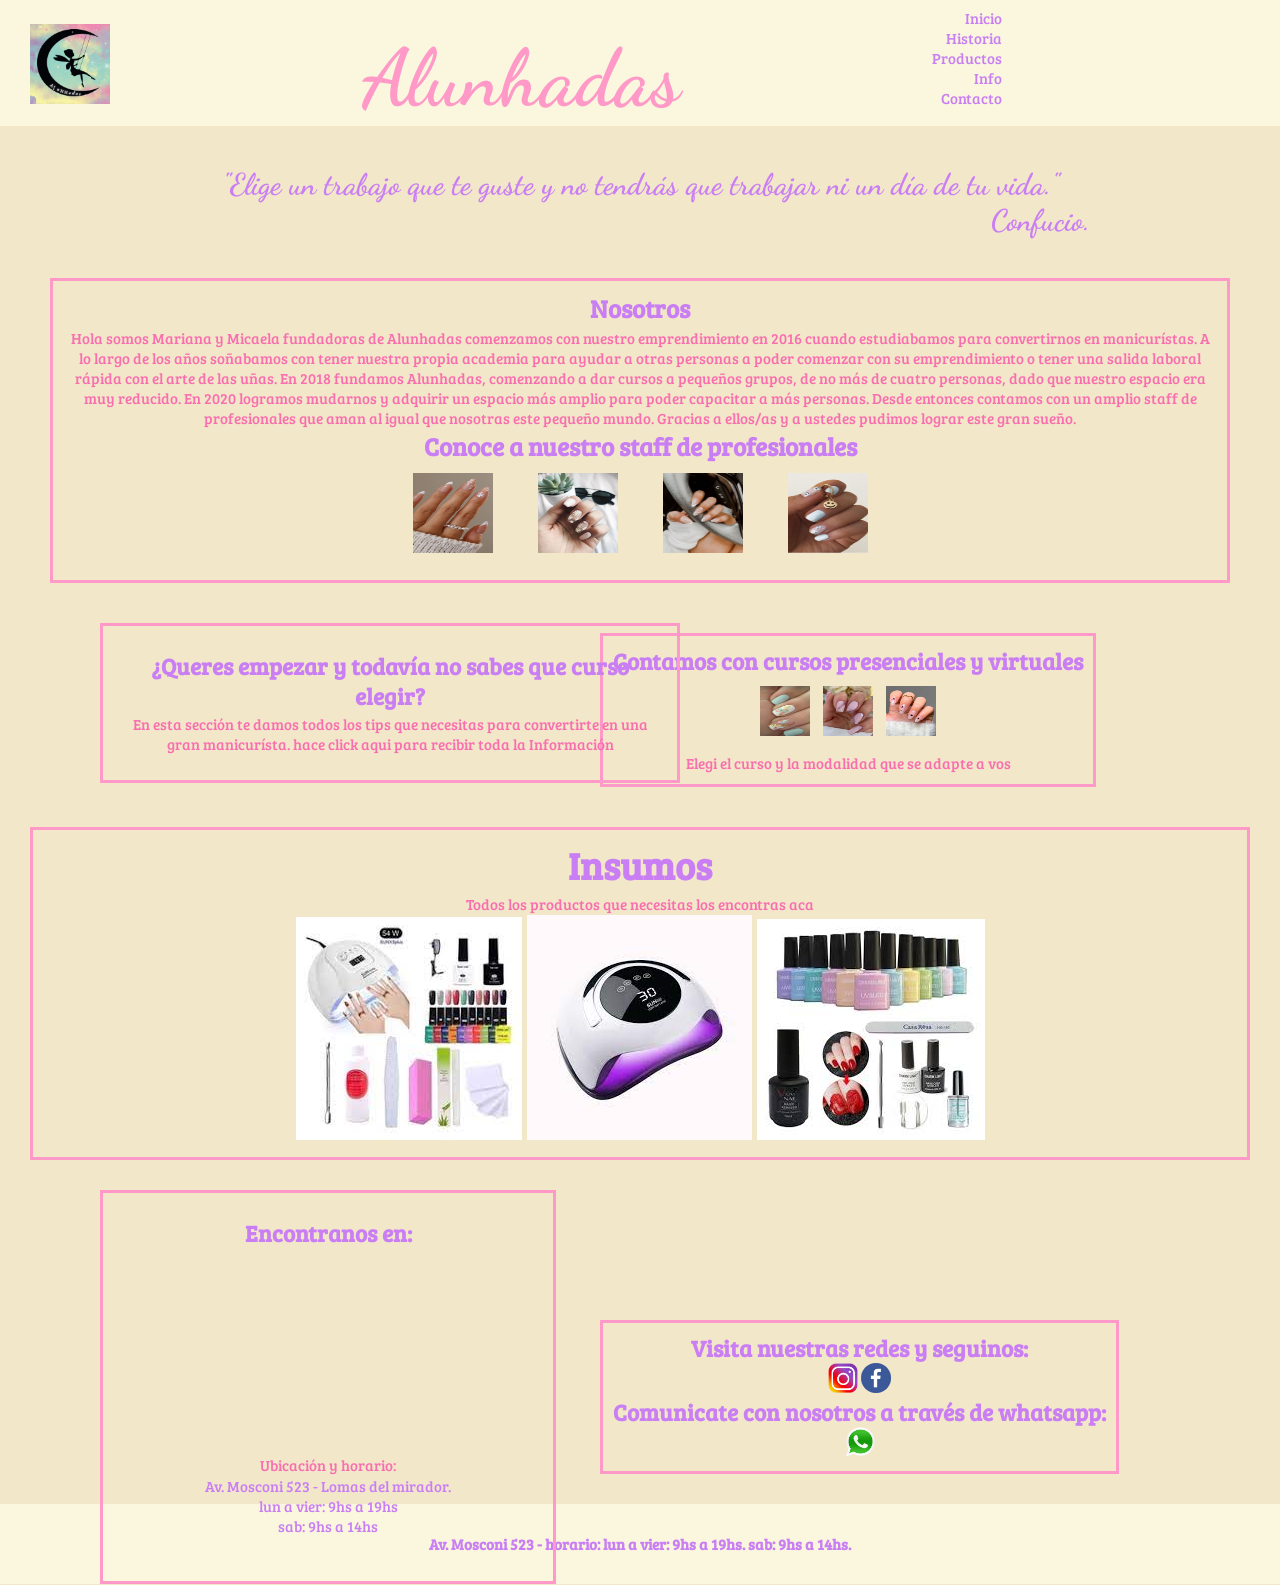
==== index.html @ 9171928e "miprimercommit" ====
<!DOCTYPE html>
<html lang="es"> 
<head>
    <meta charset="UTF-8">
    <meta http-equiv="X-UA-Compatible" content="IE=edge">
    <meta name="viewport" content="width=device-width, initial-scale=1.0">
    <title>Alunhadas</title>
    <link rel="shortcut icon" href="multimedia/logo.png" type="image/x-icon">
    <link rel="stylesheet" href="css/estilos.css">
<!-- fuente 1 -->
    <link rel="preconnect" href="https://fonts.googleapis.com">
    <link rel="preconnect" href="https://fonts.gstatic.com" crossorigin>
    <link href="https://fonts.googleapis.com/css2?family=Bree+Serif&family=Dancing+Script:wght@500;700&display=swap" rel="stylesheet">
<!-- fuente 2 -->
    <link rel="preconnect" href="https://fonts.googleapis.com">
    <link rel="preconnect" href="https://fonts.gstatic.com" crossorigin>
    <link href="https://fonts.googleapis.com/css2?family=Dancing+Script:wght@500;700&display=swap" rel="stylesheet">
    </head>

<body>
    <header> 
            <nav>
                <img src="multimedia/logo.png" alt="logo sin fondo"
                class="logo">
                <h1>Alunhadas</h1>
                <ul class="menu"> 
                <li><a href="index.html">Inicio</a></li>
                <li><a href="paginas/nosotros.html">Historia</a></li>
                <li><a href="paginas/productos.html">Productos</a></li>
                <li><a href="paginas/info.html">Info</a></li>
                <li><a href="paginas/contacto.html"> Contacto</a></li>
            </ul>
            </nav>

    </header>
    <main>      
        <h6> "Elige un trabajo que te guste y no tendrás que trabajar ni un día de tu vida."
            <div class="derecha">Confucio.</div> </h6>
<section>
        <h2 class="recuadro"> 
        <a href="paginas/nosotros.html">Nosotros 
            <p class="parrafo1"> Hola somos Mariana y Micaela fundadoras de Alunhadas comenzamos con nuestro emprendimiento en 2016 cuando estudiabamos para convertirnos en manicurístas.
            A lo largo de los años soñabamos con tener nuestra propia academia para ayudar a otras personas a poder comenzar con su emprendimiento o tener una salida laboral rápida con el arte de las uñas.
            En 2018 fundamos Alunhadas, comenzando a dar cursos a pequeños grupos, de no más de cuatro personas, dado que nuestro espacio era muy reducido. 
            En 2020 logramos mudarnos y adquirir un espacio más amplio para poder capacitar a más personas. Desde entonces contamos con un amplio staff de profesionales que aman al igual que nosotras este pequeño mundo.
            Gracias a ellos/as y a ustedes pudimos lograr este gran sueño.</p>
            <article>
            <h4 class="subtitulo">Conoce a nuestro staff de profesionales</h3>
            
            <img src="multimedia/e11b0e1ca1afa5cf52b076bc6c8285e0.jpg" alt="foto" class="imagenesstaff"> 
            <img src="multimedia/imagen.jpg" alt="foto1" class="imagenesstaff">
            <img src="multimedia/alumnas8.jpg" alt="foto2" class="imagenesstaff">
                <img src="multimedia/alumnas 9.jpg" alt="foto3" class="imagenesstaff"> 
            </article>
            </h2>
        </a>

    </section>

    <section class="posicion"> 
        <article>
            <h2 class="recuadro2">
                <a href="paginas/info.html">
                    <h2>
                        ¿Queres empezar y todavía no sabes que curso elegir? 
                    </h2>
                    <p class="parrafo1"> 
                        En esta sección te damos todos los tips que necesitas para convertirte en una gran manicurísta.
                        hace click aqui para recibir toda la Información
                    </p>
                </a>
            </h2> 
        </article>
        
        <article>
            <h2 class="recuadro3">
                <a href="paginas/productos.html"> 
                    <h2> Contamos con cursos presenciales y virtuales</h2>
                    <div>
                        <img src="multimedia/curso, tecnico en deco.jpg" alt="curso" class="imagenescursos">
                        <img src="multimedia/tecnico especialista en acrilico.jpg" alt="curso" class="imagenescursos">
                        <img src="multimedia/perfeccionamiento en polygel.jpg" alt="" class="imagenescursos">
                    </div>
                    <p class="parrafo1">Elegi el curso y la modalidad que se adapte a vos</p>
                </a>
        </article>
        </h2>
    </section>

    <section class="recuadro4">
                <a href="paginas/productos.html"> 
                    <h2>Insumos</h2>
                    <p class="parrafo1">Todos los productos que necesitas los encontras aca</p>
                    <div>
                        <img src="multimedia/insumos1.jpg" alt="imagen">
                        <img src="multimedia/insumos10.jpg" alt="imagen">
                        <img src="multimedia/insumos6.jpg" alt="imagen">
                    </div>
                </a>
    </section>

    <section class="recuadro2">
            <a href="paginas/contacto.html">
                <h2>Encontranos en:</h2>
                <iframe src="https://www.google.com/maps/embed?pb=!1m18!1m12!1m3!1d3281.786050837472!2d-58.53506949081338!3d-34.66010576036175!2m3!1f0!2f0!3f0!3m2!1i1024!2i768!4f13.1!3m3!1m2!1s0x95bcc86010ee64bb%3A0x86dbdd708cef59b1!2sAv.%20General%20Enrique%20Mosconi%20523%2C%20B1752CXF%20Lomas%20del%20Mirador%2C%20Provincia%20de%20Buenos%20Aires!5e0!3m2!1ses-419!2sar!4v1684209987167!5m2!1ses-419!2sar" width="400" height="200" style="border:0;" allowfullscreen="" loading="lazy" referrerpolicy="no-referrer-when-downgrade"></iframe>
                <p class="parrafo1">Ubicación y horario:
                    <ul>
                        <li>Av. Mosconi 523 - Lomas del mirador.</li>
                        <li>lun a vier: 9hs a 19hs</li>
                        <li>sab: 9hs a 14hs </li>
                    </ul>
                </p>
            </a>
    </section>

    <section class="recuadro5">
        <a href="paginas/contacto.html">
            <h2>Visita nuestras redes y seguinos: </h2>
        <div>
                <img src="multimedia/logo insta.png" alt="instagram" class="logosredes">
                <link rel="stylesheet" href="https://www.instagram.com/">
            
                <img src="multimedia/logo face.png" alt="facebook" class="logosredes">
                <link rel="stylesheet" href="https://www.facebook.com/">
            
                <h2>Comunicate con nosotros a través de whatsapp:</h2>
                <img src="multimedia/logo wpp.png" alt="whatsapp" class="logosredes">
                <link rel="stylesheet" href="https://www.whatsapp.com/dl">
        </div>
        </a>

    </section>
</main>

<footer> 
    <h3>Av. Mosconi 523 - horario: lun a vier: 9hs a 19hs. sab: 9hs a 14hs.</h3>
</footer>  

</body>

</html>
---- css/estilos.css ----
html {font-size: 62.5%;}

*{margin: 0;
padding: 0;
}

body {
    font-family: 'Bree Serif', serif;
        background-color: #f3e7ca;}
nav{ 
    background-color: #faf7de;
    /* esto sacarlo si no pongo imagen */
    background-repeat: no-repeat;
    background-size: cover;
}
.menu {
    display: inline-block;
    text-align: right;
    padding-top: 2srem;
    padding-left: 25rem;
    list-style: none;
    text-decoration: none;   
    font-size: 10rem;
}
a {
    text-decoration: none;
    color: #c97ff3;
    }

.logo {
    display: inline-block;
    padding-top: 1rem;
    padding-left: 3rem;
    height: 8rem;
    width: 8rem;
}

h1{ display:inline-block;
    padding-top:3rem ;
    padding-left: 25rem;
    font-family: 'Dancing Script', cursive;
    font-weight: 900;
    font-size: 8rem;
    color:#ff99c8;  
}

h6 { 
    font-family: 'Dancing Script', cursive;
    color: #c97ff3;
    text-align: center;
    font-size: 3rem;
    margin: 4rem ;
}

.derecha {
    text-align: right;
    margin-right: 15rem;
}

p {color: #f96eaf;
    text-align: center;
    margin-top: 2rem;
    }
.recuadro {
    border:solid 3px;
    border-color: #ff99c8;
    margin: 2rem 5rem;
    padding: 1rem ;
    text-align: center;
    color:#c97ff3;
    font-size: 25px;
    }

    
.parrafo1 {
    margin: 1px ;
    font-size: 15px;
    font-weight: 200;
    padding-top: 2px;
}

.subtitutlo {
   padding-top: 1rem;
   padding-bottom: 1rem;
    font-size:20px ;
    }

.imagenesstaff {
    width: 8rem;
    height: 8rem;
    padding: 1rem 2rem;
    }

.recuadro2 {
        display: inline-block;
        position: absolute;
        border:solid 3px;
        border-color: #ff99c8;
        margin: 2rem 60rem 2rem 10rem;
        padding: 2.5rem ;
        text-align: center;
        font-size: 15px;
        
    } 

.imagenescursos {
        width: 5rem;
        height: 5rem;
        padding: 1rem 5px;
        }
    
.recuadro3 {
        display: inline-block;
        border:solid 3px;
        border-color: #ff99c8;
        margin: 3rem 10rem 3rem 60rem;
        padding: 1rem ;
        text-align: center;
        font-size: 15px;    
    } 


.recuadro4 {
    
    border:solid 3px;
    border-color: #ff99c8;
    margin: 1rem 3rem;
    padding: 1rem;
    text-align: center;
    font-size: 25px;
    }

ul li {
    color: #c97ff3;
    list-style: none;
    font-size: 15px;
}

.recuadro5 {
    display: inline-block;
    border:solid 3px;
    border-color: #ff99c8;
    margin: 15rem 10rem 3rem 60rem;
    padding: 1rem ;
    text-align: center;
    font-size: 15px;  
     }
.logosredes {
    width: 3rem;
    height: 3rem;
}

h3 {
    background-color:#faf7de;
    background-size: cover;
    font-size: 15px;
    color: #c97ff3 ;
    margin-bottom: 1px;
    text-align: center;
    padding: 3rem;

}


.parrafo2
{margin: 2rem 5rem;
font-size: 2rem;
}

.imagenesstaff2 {
    width: 15rem;
    height: 15rem;
    margin-top:2rem;;
    margin-bottom: 2rem;
    padding-left: 10rem;
}

.staffnombres { 
    display: inline-block;
    text-align: center;
    color:#f96eaf;
    font-size: 4rem;
    padding-left: 10rem;
}

.imagenesalumnas
{
    width: 20rem;
    height: 20rem;
    margin-top:2rem;;
    margin-bottom: 2rem;
    padding-left: 10rem;
}

.titulo2 {
    text-align: center;
    color: #c97ff3;
    font-size: 3rem;
    margin-top: 3rem;
}

.insumos {
    width: 10rem;
    height: 10rem;
    margin-top:2rem;;
    margin-bottom: 2rem;
    padding-left: 10rem;
    margin-right: 2rem;
}

.cursos {
    width: 20rem;
    height: 20rem;
    margin-top:2rem;;
    margin-bottom: 2rem;
    padding-left: 2rem;
    margin-left: 3rem;
}

.recuadro10 {
    display: inline-block;
        border:solid 3px;
        border-color: #ff99c8;
        margin: 3rem 30rem 3rem 30rem;
        padding: 1rem ;
        text-align: center;
        font-size: 15px;
}

ol li {
    color:#c97ff3;
    font-size: 2rem;
    margin: 5rem;
    text-justify: auto;

}
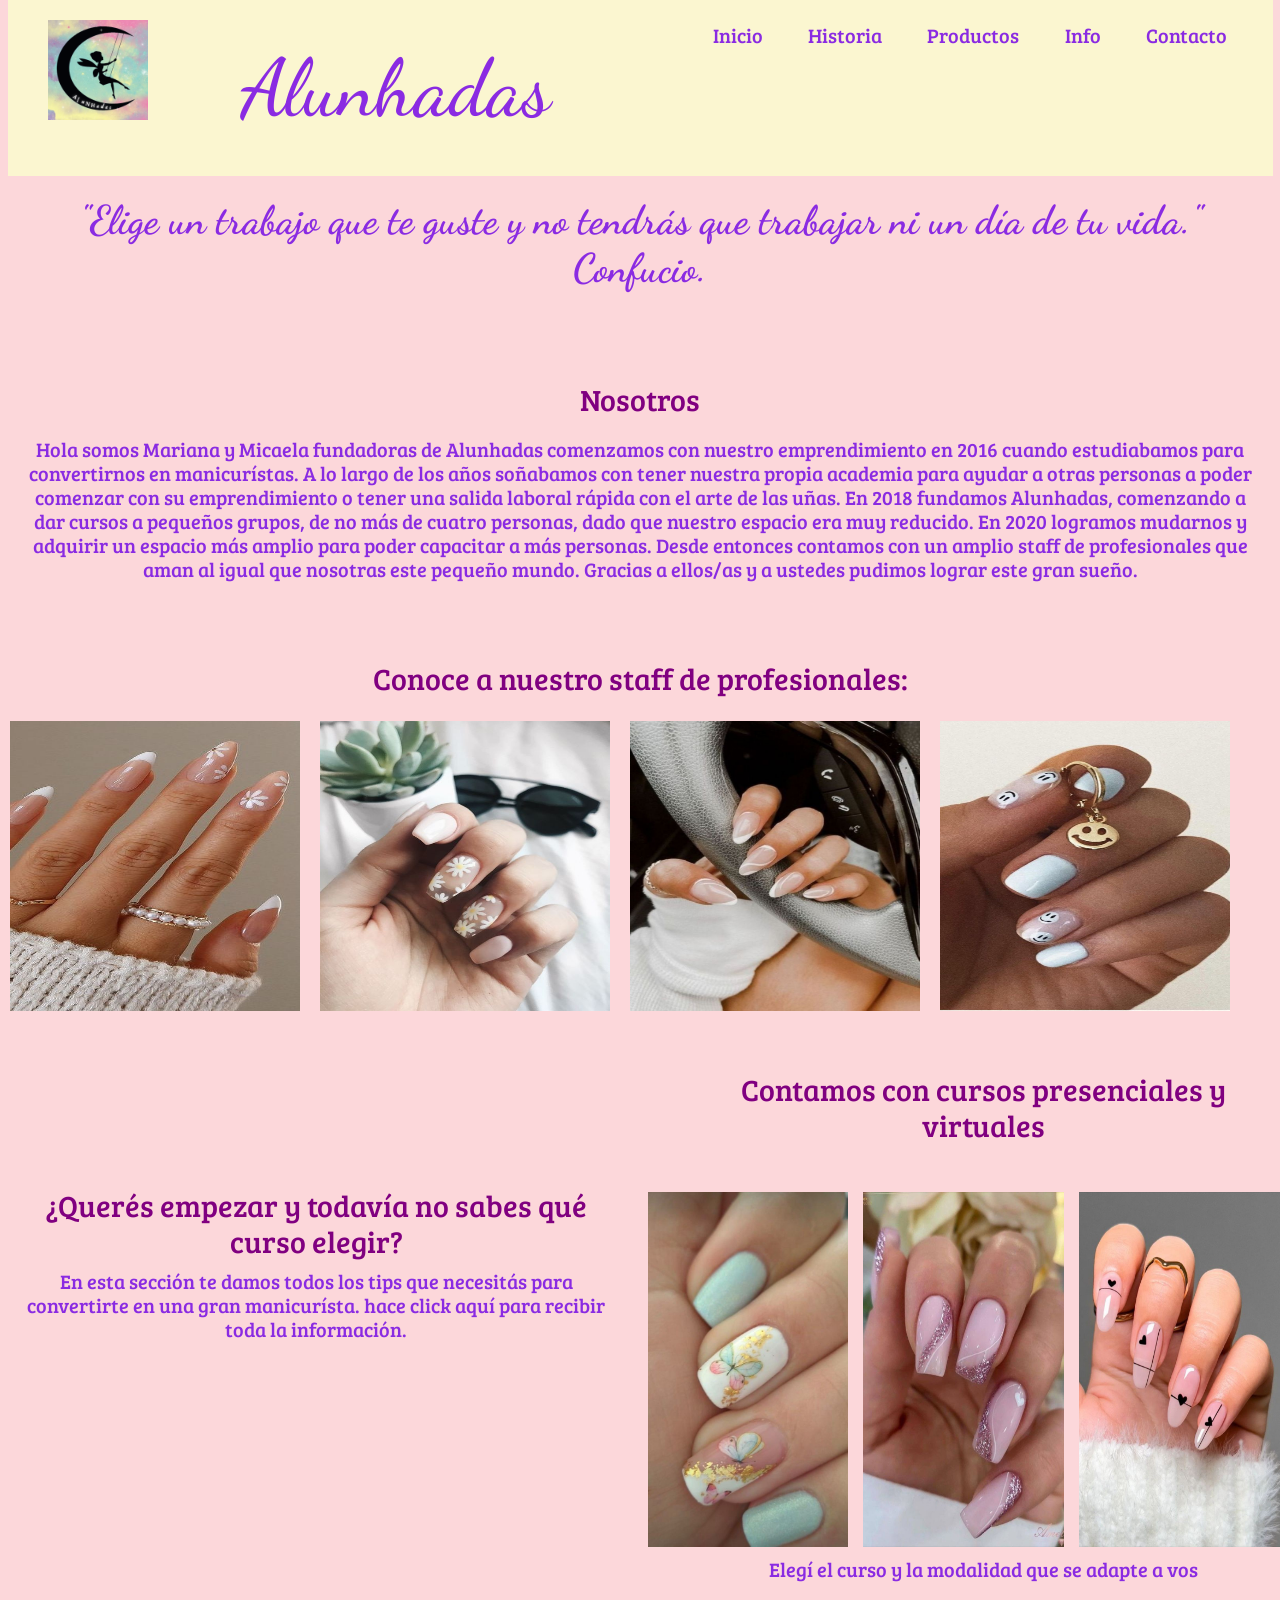
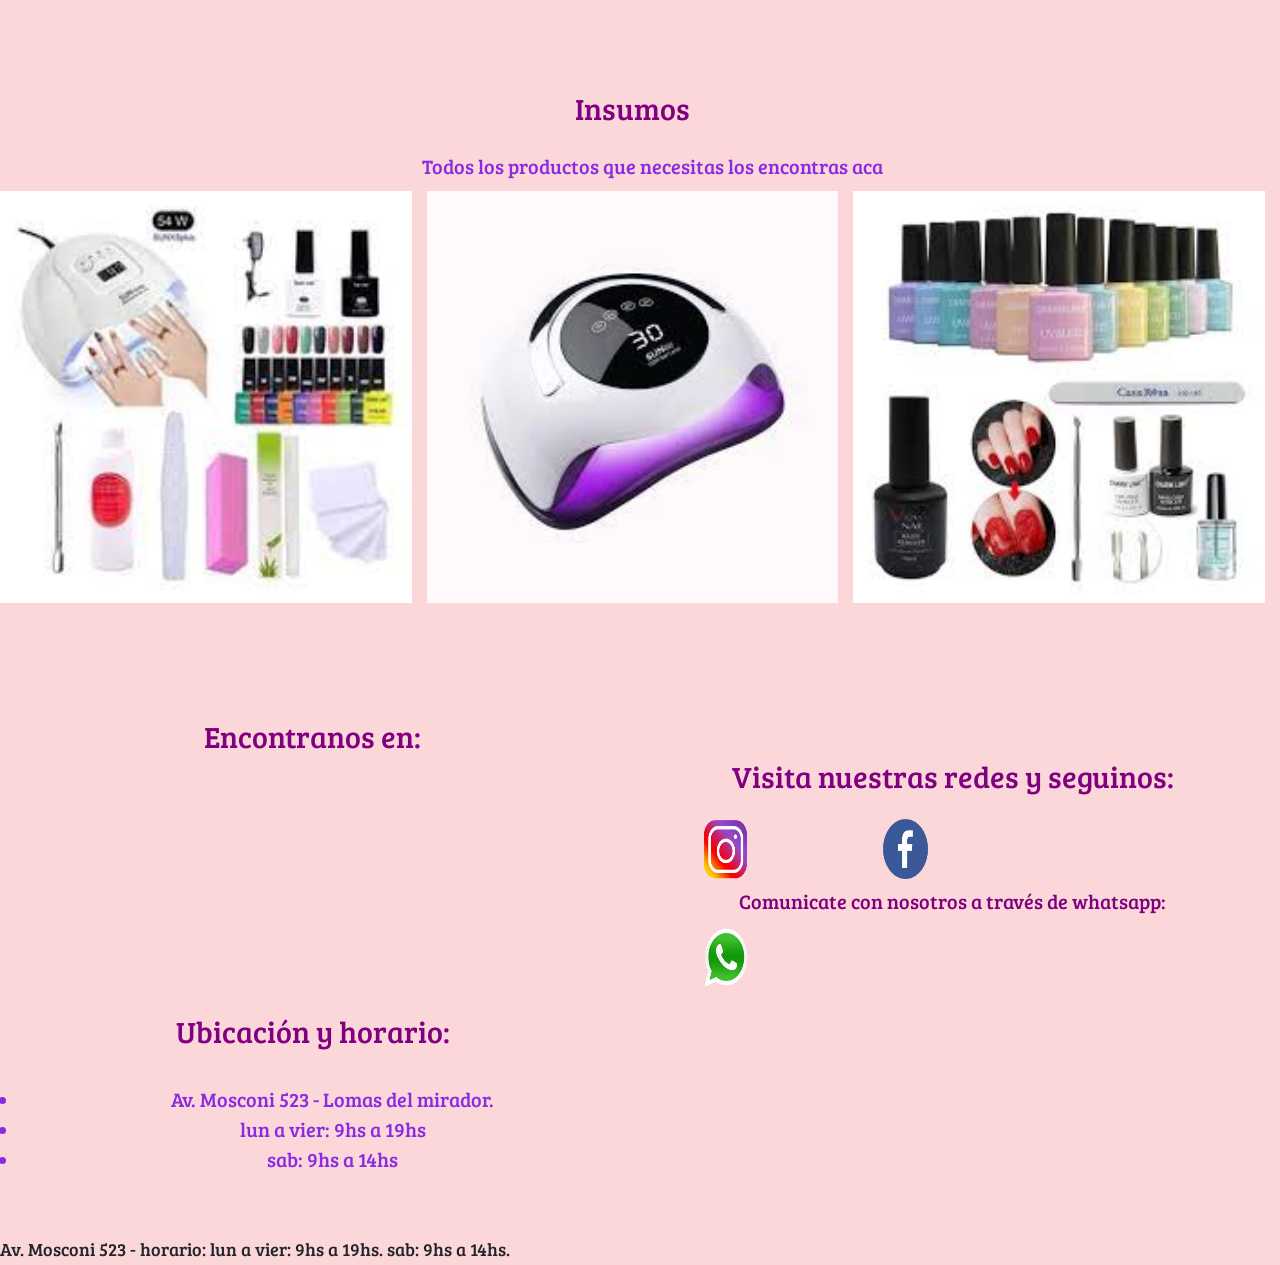
==== commit 3a710639: "segundocommit" ====
--- a/index.html
+++ b/index.html
@@ -6,136 +6,178 @@
     <meta name="viewport" content="width=device-width, initial-scale=1.0">
     <title>Alunhadas</title>
     <link rel="shortcut icon" href="multimedia/logo.png" type="image/x-icon">
+    <link rel="stylesheet" href="css/bootstrap.min.css">
     <link rel="stylesheet" href="css/estilos.css">
-<!-- fuente 1 -->
+    <!-- fuente 1 -->
     <link rel="preconnect" href="https://fonts.googleapis.com">
     <link rel="preconnect" href="https://fonts.gstatic.com" crossorigin>
     <link href="https://fonts.googleapis.com/css2?family=Bree+Serif&family=Dancing+Script:wght@500;700&display=swap" rel="stylesheet">
-<!-- fuente 2 -->
+    <!-- fuente 2 -->
     <link rel="preconnect" href="https://fonts.googleapis.com">
     <link rel="preconnect" href="https://fonts.gstatic.com" crossorigin>
     <link href="https://fonts.googleapis.com/css2?family=Dancing+Script:wght@500;700&display=swap" rel="stylesheet">
-    </head>
-
+    
+</head>
 <body>
-    <header> 
-            <nav>
-                <img src="multimedia/logo.png" alt="logo sin fondo"
-                class="logo">
-                <h1>Alunhadas</h1>
-                <ul class="menu"> 
-                <li><a href="index.html">Inicio</a></li>
-                <li><a href="paginas/nosotros.html">Historia</a></li>
-                <li><a href="paginas/productos.html">Productos</a></li>
-                <li><a href="paginas/info.html">Info</a></li>
-                <li><a href="paginas/contacto.html"> Contacto</a></li>
-            </ul>
+    <div class="container-fluid">
+        <header>
+            <nav class="menu">
+                <div class="row">
+                    <div class="col-md-2 col-sm-12">
+                        <img src="multimedia/logo.png" alt="logo" class="logo flex">
+                    </div>
+                    <div class="col-md-4 col-sm-12 flex">
+                        <h1>Alunhadas</h1>
+                    </div>
+                    <div class="col-md-6 col-sm-12">
+                        <ul class="menu2 flex">
+                            <li><a href= "index.html" class="menu2 flex">Inicio</a></li>
+                            <li><a href="paginas/nosotros.html" class="menu2 flex">Historia</a></li>
+                            <li><a href="paginas/productos.html" class="menu2 flex">Productos</a></li>
+                            <li><a href="paginas/info.html" class="menu2 flex">Info</a></li>
+                            <li><a href="paginas/contacto.html" class="menu2 flex"> Contacto</a></li>
+                        </ul>
+                    </div>
             </nav>
-
-    </header>
-    <main>      
-        <h6> "Elige un trabajo que te guste y no tendrás que trabajar ni un día de tu vida."
-            <div class="derecha">Confucio.</div> </h6>
-<section>
-        <h2 class="recuadro"> 
-        <a href="paginas/nosotros.html">Nosotros 
-            <p class="parrafo1"> Hola somos Mariana y Micaela fundadoras de Alunhadas comenzamos con nuestro emprendimiento en 2016 cuando estudiabamos para convertirnos en manicurístas.
-            A lo largo de los años soñabamos con tener nuestra propia academia para ayudar a otras personas a poder comenzar con su emprendimiento o tener una salida laboral rápida con el arte de las uñas.
-            En 2018 fundamos Alunhadas, comenzando a dar cursos a pequeños grupos, de no más de cuatro personas, dado que nuestro espacio era muy reducido. 
-            En 2020 logramos mudarnos y adquirir un espacio más amplio para poder capacitar a más personas. Desde entonces contamos con un amplio staff de profesionales que aman al igual que nosotras este pequeño mundo.
-            Gracias a ellos/as y a ustedes pudimos lograr este gran sueño.</p>
-            <article>
-            <h4 class="subtitulo">Conoce a nuestro staff de profesionales</h3>
-            
-            <img src="multimedia/e11b0e1ca1afa5cf52b076bc6c8285e0.jpg" alt="foto" class="imagenesstaff"> 
-            <img src="multimedia/imagen.jpg" alt="foto1" class="imagenesstaff">
-            <img src="multimedia/alumnas8.jpg" alt="foto2" class="imagenesstaff">
-                <img src="multimedia/alumnas 9.jpg" alt="foto3" class="imagenesstaff"> 
-            </article>
-            </h2>
-        </a>
-
-    </section>
-
-    <section class="posicion"> 
-        <article>
-            <h2 class="recuadro2">
-                <a href="paginas/info.html">
-                    <h2>
-                        ¿Queres empezar y todavía no sabes que curso elegir? 
+        </header>
+        <main>
+            <div class="row">
+                <h6 class="col-lg-12"> "Elige un trabajo que te guste y no tendrás que trabajar ni un día de tu vida."
+                    <div>Confucio.</div> </h6>
+            </div> 
+            <div class="row">
+                <h2 class="col-12"> 
+                    <a href="paginas/nosotros.html" class="parrafo1">
+                        
+                        <h2 class="titulo1"> Nosotros </h2>
+                            <p class="parrafo1"> 
+                    Hola somos Mariana y Micaela fundadoras de Alunhadas comenzamos con nuestro emprendimiento en 2016 cuando estudiabamos para convertirnos en manicurístas.
+                    A lo largo de los años soñabamos con tener nuestra propia academia para ayudar a otras personas a poder comenzar con su emprendimiento o tener una salida laboral rápida con el arte de las uñas.
+                    En 2018 fundamos Alunhadas, comenzando a dar cursos a pequeños grupos, de no más de cuatro personas, dado que nuestro espacio era muy reducido. 
+                    En 2020 logramos mudarnos y adquirir un espacio más amplio para poder capacitar a más personas. Desde entonces contamos con un amplio staff de profesionales que aman al igual que nosotras este pequeño mundo.
+                    Gracias a ellos/as y a ustedes pudimos lograr este gran sueño.
+                            </p>
+                    </a>
+                </h2>
+            </div>  
+            <section>
+                <div class="row">
+                    <h2 class="titulo1 col-lg-12">
+                        Conoce a nuestro staff de profesionales:
                     </h2>
-                    <p class="parrafo1"> 
-                        En esta sección te damos todos los tips que necesitas para convertirte en una gran manicurísta.
-                        hace click aqui para recibir toda la Información
-                    </p>
-                </a>
-            </h2> 
-        </article>
-        
-        <article>
-            <h2 class="recuadro3">
-                <a href="paginas/productos.html"> 
-                    <h2> Contamos con cursos presenciales y virtuales</h2>
-                    <div>
-                        <img src="multimedia/curso, tecnico en deco.jpg" alt="curso" class="imagenescursos">
-                        <img src="multimedia/tecnico especialista en acrilico.jpg" alt="curso" class="imagenescursos">
-                        <img src="multimedia/perfeccionamiento en polygel.jpg" alt="" class="imagenescursos">
+            </div>
+                <article>
+                    <div class="row">
+                        <img src="multimedia/e11b0e1ca1afa5cf52b076bc6c8285e0.jpg" alt="foto" class="imagenesstaff col-lg-3"> 
+                        <img src="multimedia/imagen.jpg" alt="foto1" class="imagenesstaff col-lg-3">
+                        <img src="multimedia/alumnas8.jpg" alt="foto2" class="imagenesstaff col-lg-3">
+                        <img src="multimedia/alumnas 9.jpg" alt="foto3" class="imagenesstaff col-lg-3"> 
+                    </div>    
+                </article>
+            </div>
+        </section>
+            <div class="row">
+                <h2 class="col-md-6">
+                    <a href="paginas/info.html" class="titulo1">
+                        <h2 class="titulo1a ">
+                        ¿Querés empezar y todavía no sabes qué curso elegir? 
+                        </h2>
+                            <p class="parrafo1"> 
+                                En esta sección te damos todos los tips que necesitás para convertirte en una gran manicurísta.
+                                hace click aquí para recibir toda la información.
+                            </p>
+                    </a>
+                </h2> 
+                <h2 class="col-md-6">
+                    <div class="row">
+                        <a href="paginas/productos.html" class="parrafo1"> 
+                            <h2 class="titulo1 col-md-12"> Contamos con cursos presenciales y virtuales
+                            </h2>
                     </div>
-                    <p class="parrafo1">Elegi el curso y la modalidad que se adapte a vos</p>
-                </a>
-        </article>
-        </h2>
-    </section>
-
-    <section class="recuadro4">
-                <a href="paginas/productos.html"> 
-                    <h2>Insumos</h2>
-                    <p class="parrafo1">Todos los productos que necesitas los encontras aca</p>
-                    <div>
-                        <img src="multimedia/insumos1.jpg" alt="imagen">
-                        <img src="multimedia/insumos10.jpg" alt="imagen">
-                        <img src="multimedia/insumos6.jpg" alt="imagen">
+                    <div class="row">
+                            <img src="multimedia/curso, tecnico en deco.jpg" alt="curso" class="col-md-4">
+                            <img src="multimedia/tecnico especialista en acrilico.jpg" alt="curso" class="col-md-4">
+                            <img src="multimedia/perfeccionamiento en polygel.jpg" alt="" class="col-md-4">
                     </div>
-                </a>
-    </section>
-
-    <section class="recuadro2">
-            <a href="paginas/contacto.html">
-                <h2>Encontranos en:</h2>
-                <iframe src="https://www.google.com/maps/embed?pb=!1m18!1m12!1m3!1d3281.786050837472!2d-58.53506949081338!3d-34.66010576036175!2m3!1f0!2f0!3f0!3m2!1i1024!2i768!4f13.1!3m3!1m2!1s0x95bcc86010ee64bb%3A0x86dbdd708cef59b1!2sAv.%20General%20Enrique%20Mosconi%20523%2C%20B1752CXF%20Lomas%20del%20Mirador%2C%20Provincia%20de%20Buenos%20Aires!5e0!3m2!1ses-419!2sar!4v1684209987167!5m2!1ses-419!2sar" width="400" height="200" style="border:0;" allowfullscreen="" loading="lazy" referrerpolicy="no-referrer-when-downgrade"></iframe>
-                <p class="parrafo1">Ubicación y horario:
-                    <ul>
-                        <li>Av. Mosconi 523 - Lomas del mirador.</li>
-                        <li>lun a vier: 9hs a 19hs</li>
-                        <li>sab: 9hs a 14hs </li>
-                    </ul>
-                </p>
-            </a>
-    </section>
-
-    <section class="recuadro5">
-        <a href="paginas/contacto.html">
-            <h2>Visita nuestras redes y seguinos: </h2>
-        <div>
-                <img src="multimedia/logo insta.png" alt="instagram" class="logosredes">
-                <link rel="stylesheet" href="https://www.instagram.com/">
-            
-                <img src="multimedia/logo face.png" alt="facebook" class="logosredes">
-                <link rel="stylesheet" href="https://www.facebook.com/">
-            
-                <h2>Comunicate con nosotros a través de whatsapp:</h2>
-                <img src="multimedia/logo wpp.png" alt="whatsapp" class="logosredes">
-                <link rel="stylesheet" href="https://www.whatsapp.com/dl">
-        </div>
-        </a>
-
-    </section>
-</main>
-
-<footer> 
-    <h3>Av. Mosconi 523 - horario: lun a vier: 9hs a 19hs. sab: 9hs a 14hs.</h3>
-</footer>  
-
+                    <div class="row">
+                        <p class="parrafo1 col-md-12">Elegí el curso y la modalidad que se adapte a vos</p>
+                    </div>
+                        </a>
+                </h2>
+            <div class="row">
+                <section class="col-md-12">
+                    <a href="paginas/productos.html" class="parrafo1"> 
+                        <div class="row">
+                            <h2 class="titulo1">
+                                Insumos
+                            </h2>
+                        </div>
+                        <div class="row">
+                            <p class="parrafo1 col-md-12">
+                                Todos los productos que necesitas los encontras aca
+                            </p>
+                        </div>
+                        <div class="row">
+                            <img src="multimedia/insumos1.jpg" alt="imagen" class="col-md-4">
+                            <img src="multimedia/insumos10.jpg" alt="imagen" class="col-md-4">
+                            <img src="multimedia/insumos6.jpg" alt="imagen" class="col-md-4">
+                        </div>
+                    </a>
+                </section>
+            </div>
+            <div class="row">
+                <section class="col-md-6">
+                    <a href="paginas/contacto.html" class="titulo1">
+                        <div class="row">
+                            <h2 class="titulo1 col-md-12"> Encontranos en:
+                            </h2>
+                        </div>
+                        <div class="row">
+                            <iframe src="https://www.google.com/maps/embed?pb=!1m18!1m12!1m3!1d3281.786050837472!2d-58.53506949081338!3d-34.66010576036175!2m3!1f0!2f0!3f0!3m2!1i1024!2i768!4f13.1!3m3!1m2!1s0x95bcc86010ee64bb%3A0x86dbdd708cef59b1!2sAv.%20General%20Enrique%20Mosconi%20523%2C%20B1752CXF%20Lomas%20del%20Mirador%2C%20Provincia%20de%20Buenos%20Aires!5e0!3m2!1ses-419!2sar!4v1684209987167!5m2!1ses-419!2sar" width="400" height="200" style="border:0;" allowfullscreen="" loading="lazy" referrerpolicy="no-referrer-when-downgrade" class="col-md-12">
+                            </iframe>
+                        </div>
+                        <div class="row">
+                            <p class="titulo1">Ubicación y horario:
+                                <ul class="parrafo1">
+                                    <li>Av. Mosconi 523 - Lomas del mirador.</li>
+                                    <li>lun a vier: 9hs a 19hs</li>
+                                    <li>sab: 9hs a 14hs </li>
+                                </ul>
+                            </p>
+                        </div>
+                    </a>
+                </section>
+                <section class= "col-md-6">
+                    <a href="paginas/contacto.html" class="titulo1">
+                        <div class="row">
+                            <h2 class="titulo1 col-md-12">Visita nuestras redes y seguinos: 
+                            </h2>
+                        <div class="row">
+                            <img src="multimedia/logo insta.png" alt="instagram" class="redes col-md-6">
+                            <link rel="stylesheet" href="https://www.instagram.com/">
+                            <img src="multimedia/logo face.png" alt="facebook" class="redes col-md-6">
+                            <link rel="stylesheet" href="https://www.facebook.com/">
+                        </div>
+                        <div class="row">
+                            <h2 class="col-md-12">Comunicate con nosotros a través de whatsapp:
+                            </h2>
+                        </div>
+                        <div class="row">
+                            <img src="multimedia/logo wpp.png" alt="whatsapp" class="redes col-md-12">
+                            <link rel="stylesheet" href="https://www.whatsapp.com/dl">
+                        </div>
+                    </a>
+                </section>
+            </div>
+        </main>  
+        <footer> 
+            <div class="row">
+                <h3 class="col-md-12">
+                    Av. Mosconi 523 - horario: lun a vier: 9hs a 19hs. sab: 9hs a 14hs.
+                </h3>
+            </div>
+        </footer> 
+    </div>    
+    <script src="js/bootstrap.min.js"></script>
 </body>
-
 </html>
--- a/css/estilos.css
+++ b/css/estilos.css
@@ -1,236 +1,109 @@
 html {font-size: 62.5%;}
 
-*{margin: 0;
+* {margin: 0;
 padding: 0;
 }
-
 body {
     font-family: 'Bree Serif', serif;
-        background-color: #f3e7ca;}
-nav{ 
-    background-color: #faf7de;
-    /* esto sacarlo si no pongo imagen */
-    background-repeat: no-repeat;
-    background-size: cover;
+    background-color:#fcd7da;
+}
+.logo {
+    max-width: 10rem;
+    height: 10rem;
+    margin: 2rem 4rem ;
+    
 }
 .menu {
-    display: inline-block;
-    text-align: right;
-    padding-top: 2srem;
-    padding-left: 25rem;
-    list-style: none;
-    text-decoration: none;   
-    font-size: 10rem;
+    background-color: #fbf6d0;
+    
+
 }
-a {
-    text-decoration: none;
-    color: #c97ff3;
-    }
-
-.logo {
-    display: inline-block;
-    padding-top: 1rem;
-    padding-left: 3rem;
-    height: 8rem;
-    width: 8rem;
+h1 {
+    text-align:start;
+    color: blueviolet;
+    font-size: 8rem;
+    font-family:  'Dancing Script', cursive;
+    margin: 4rem 2rem;
+    
 }
 
-h1{ display:inline-block;
-    padding-top:3rem ;
-    padding-left: 25rem;
-    font-family: 'Dancing Script', cursive;
-    font-weight: 900;
-    font-size: 8rem;
-    color:#ff99c8;  
+.menu2 {
+    display: flex;
+    flex-direction: row;
+    justify-content: space-evenly;
+    margin: 1rem;
+    font-size: 2rem;
+    list-style: none;
+    text-decoration: none;
+    color: blueviolet;
+    align-items: center;
 }
 
-h6 { 
+h6 {
     font-family: 'Dancing Script', cursive;
-    color: #c97ff3;
+    color:blueviolet;
     text-align: center;
+    font-size: 4rem;
+    font-weight: 700;
+    padding: 2rem 1rem;
+}
+.titulo1 {
+    color: purple;
     font-size: 3rem;
-    margin: 4rem ;
+    text-align: center;
+    text-decoration: none;
+    padding: 4rem 1rem 1rem 1rem;
 }
 
-.derecha {
-    text-align: right;
-    margin-right: 15rem;
+.parrafo1 {
+    color:blueviolet;
+font-size: 2rem;
+text-align: center;
+text-decoration: none;
+margin: 1rem 2rem;
 }
 
-p {color: #f96eaf;
-    text-align: center;
-    margin-top: 2rem;
-    }
-.recuadro {
-    border:solid 3px;
-    border-color: #ff99c8;
-    margin: 2rem 5rem;
+.imagenesstaff {
+    width: 31rem;
+    height: 31em;
     padding: 1rem ;
-    text-align: center;
-    color:#c97ff3;
-    font-size: 25px;
-    }
-
-    
-.parrafo1 {
-    margin: 1px ;
-    font-size: 15px;
-    font-weight: 200;
-    padding-top: 2px;
 }
 
-.subtitutlo {
-   padding-top: 1rem;
-   padding-bottom: 1rem;
-    font-size:20px ;
-    }
-
-.imagenesstaff {
-    width: 8rem;
-    height: 8rem;
-    padding: 1rem 2rem;
-    }
-
-.recuadro2 {
-        display: inline-block;
-        position: absolute;
-        border:solid 3px;
-        border-color: #ff99c8;
-        margin: 2rem 60rem 2rem 10rem;
-        padding: 2.5rem ;
+.titulo1a {
+        
+        color: purple;
+        font-size: 3rem;
         text-align: center;
-        font-size: 15px;
-        
-    } 
-
-.imagenescursos {
-        width: 5rem;
-        height: 5rem;
-        padding: 1rem 5px;
-        }
+        text-decoration: none;
+        margin: 13rem 4rem 1rem 4rem;
+            }
     
-.recuadro3 {
-        display: inline-block;
-        border:solid 3px;
-        border-color: #ff99c8;
-        margin: 3rem 10rem 3rem 60rem;
-        padding: 1rem ;
-        text-align: center;
-        font-size: 15px;    
-    } 
-
-
-.recuadro4 {
-    
-    border:solid 3px;
-    border-color: #ff99c8;
-    margin: 1rem 3rem;
-    padding: 1rem;
-    text-align: center;
-    font-size: 25px;
-    }
-
-ul li {
-    color: #c97ff3;
-    list-style: none;
-    font-size: 15px;
-}
-
-.recuadro5 {
-    display: inline-block;
-    border:solid 3px;
-    border-color: #ff99c8;
-    margin: 15rem 10rem 3rem 60rem;
-    padding: 1rem ;
-    text-align: center;
-    font-size: 15px;  
-     }
-.logosredes {
-    width: 3rem;
-    height: 3rem;
-}
-
-h3 {
-    background-color:#faf7de;
-    background-size: cover;
-    font-size: 15px;
-    color: #c97ff3 ;
-    margin-bottom: 1px;
-    text-align: center;
-    padding: 3rem;
-
+.redes {
+    width: 6rem;
+    height: 6rem;
+    margin: 1rem 6rem;
 }
 
 
-.parrafo2
-{margin: 2rem 5rem;
-font-size: 2rem;
+.ubicacion {
+    list-style: none;
 }
 
-.imagenesstaff2 {
-    width: 15rem;
-    height: 15rem;
-    margin-top:2rem;;
-    margin-bottom: 2rem;
-    padding-left: 10rem;
+.redescontacto {
+    width: 6rem;
+    height: 6rem;
+    margin: 0rem 0rem 0rem 40rem;
 }
 
-.staffnombres { 
-    display: inline-block;
-    text-align: center;
-    color:#f96eaf;
-    font-size: 4rem;
-    padding-left: 10rem;
+.flex-container {
+    display: flex;
+    flex-direction: row;
+    flex-wrap: wrap;
+    justify-content: center;
+    }
+
+.caja { 
+width: 31rem;
+height: 31rem;
 }
 
-.imagenesalumnas
-{
-    width: 20rem;
-    height: 20rem;
-    margin-top:2rem;;
-    margin-bottom: 2rem;
-    padding-left: 10rem;
-}
-
-.titulo2 {
-    text-align: center;
-    color: #c97ff3;
-    font-size: 3rem;
-    margin-top: 3rem;
-}
-
-.insumos {
-    width: 10rem;
-    height: 10rem;
-    margin-top:2rem;;
-    margin-bottom: 2rem;
-    padding-left: 10rem;
-    margin-right: 2rem;
-}
-
-.cursos {
-    width: 20rem;
-    height: 20rem;
-    margin-top:2rem;;
-    margin-bottom: 2rem;
-    padding-left: 2rem;
-    margin-left: 3rem;
-}
-
-.recuadro10 {
-    display: inline-block;
-        border:solid 3px;
-        border-color: #ff99c8;
-        margin: 3rem 30rem 3rem 30rem;
-        padding: 1rem ;
-        text-align: center;
-        font-size: 15px;
-}
-
-ol li {
-    color:#c97ff3;
-    font-size: 2rem;
-    margin: 5rem;
-    text-justify: auto;
-
-}
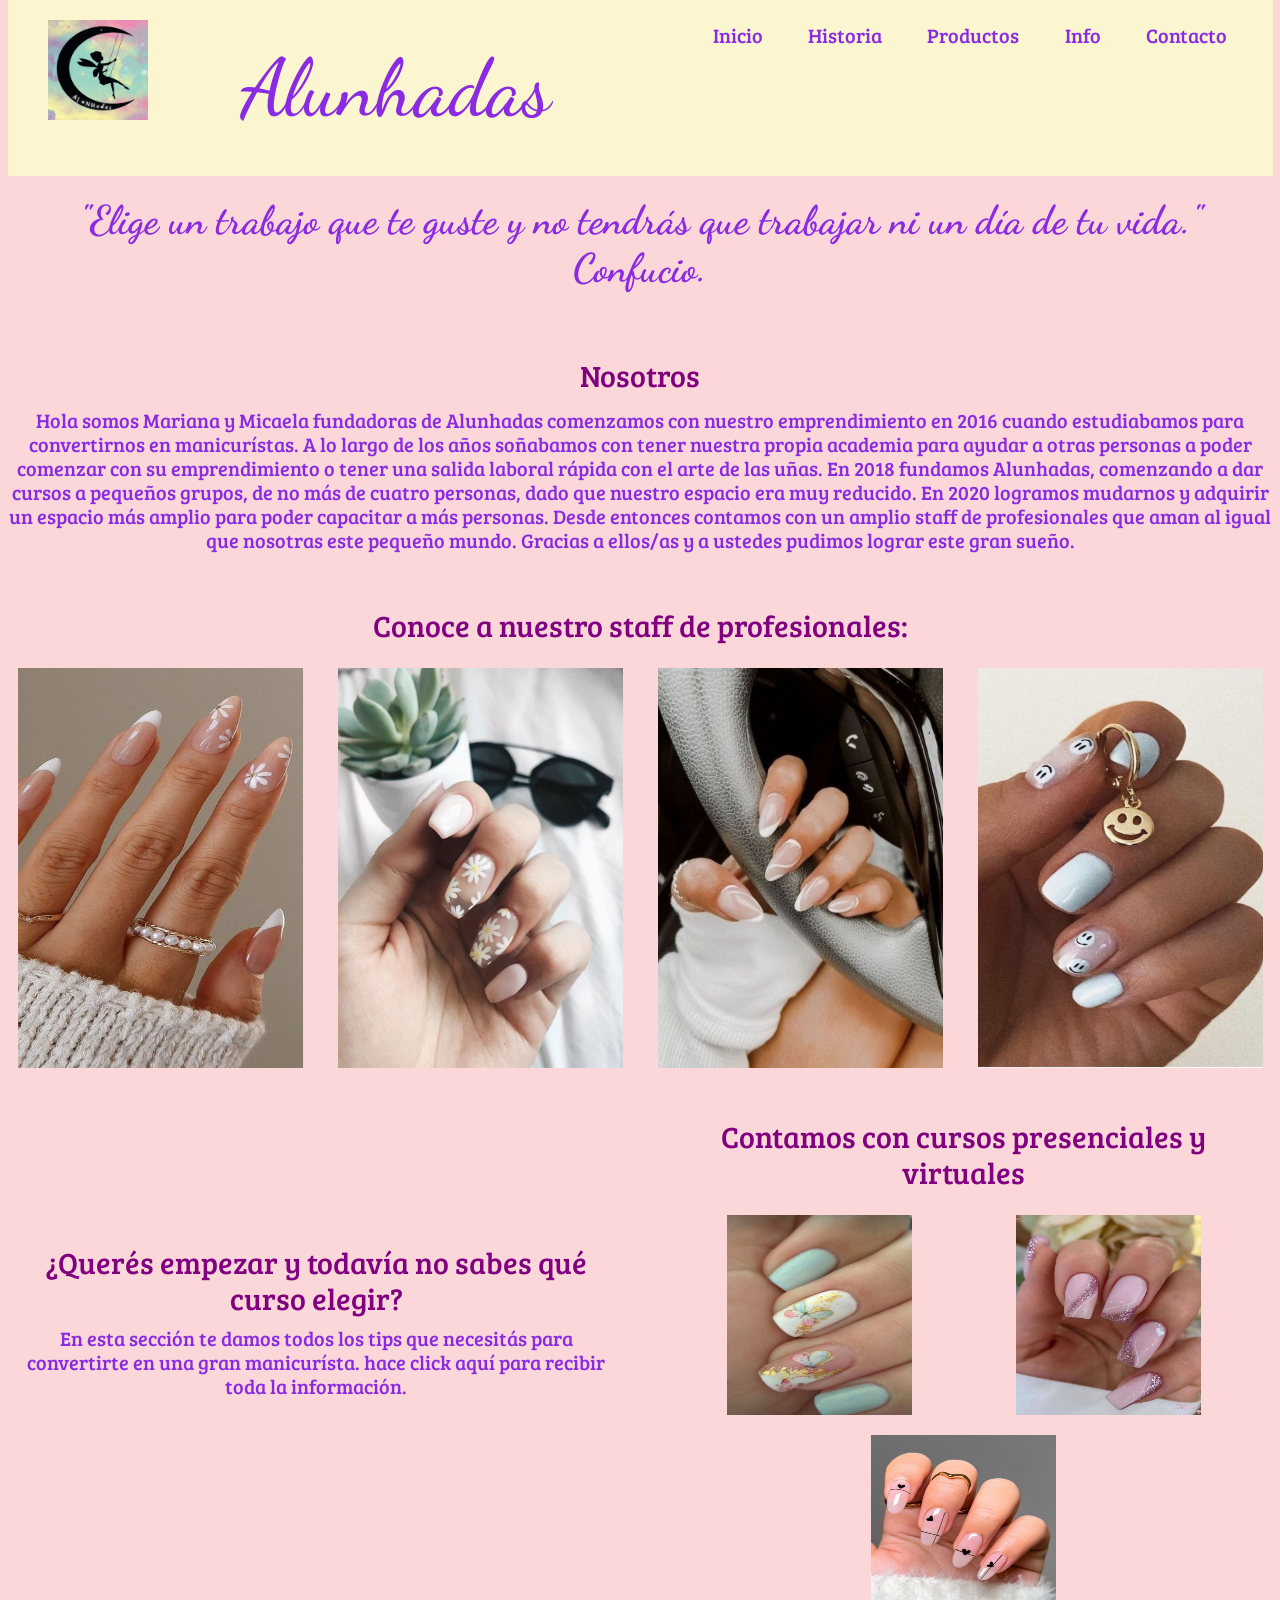
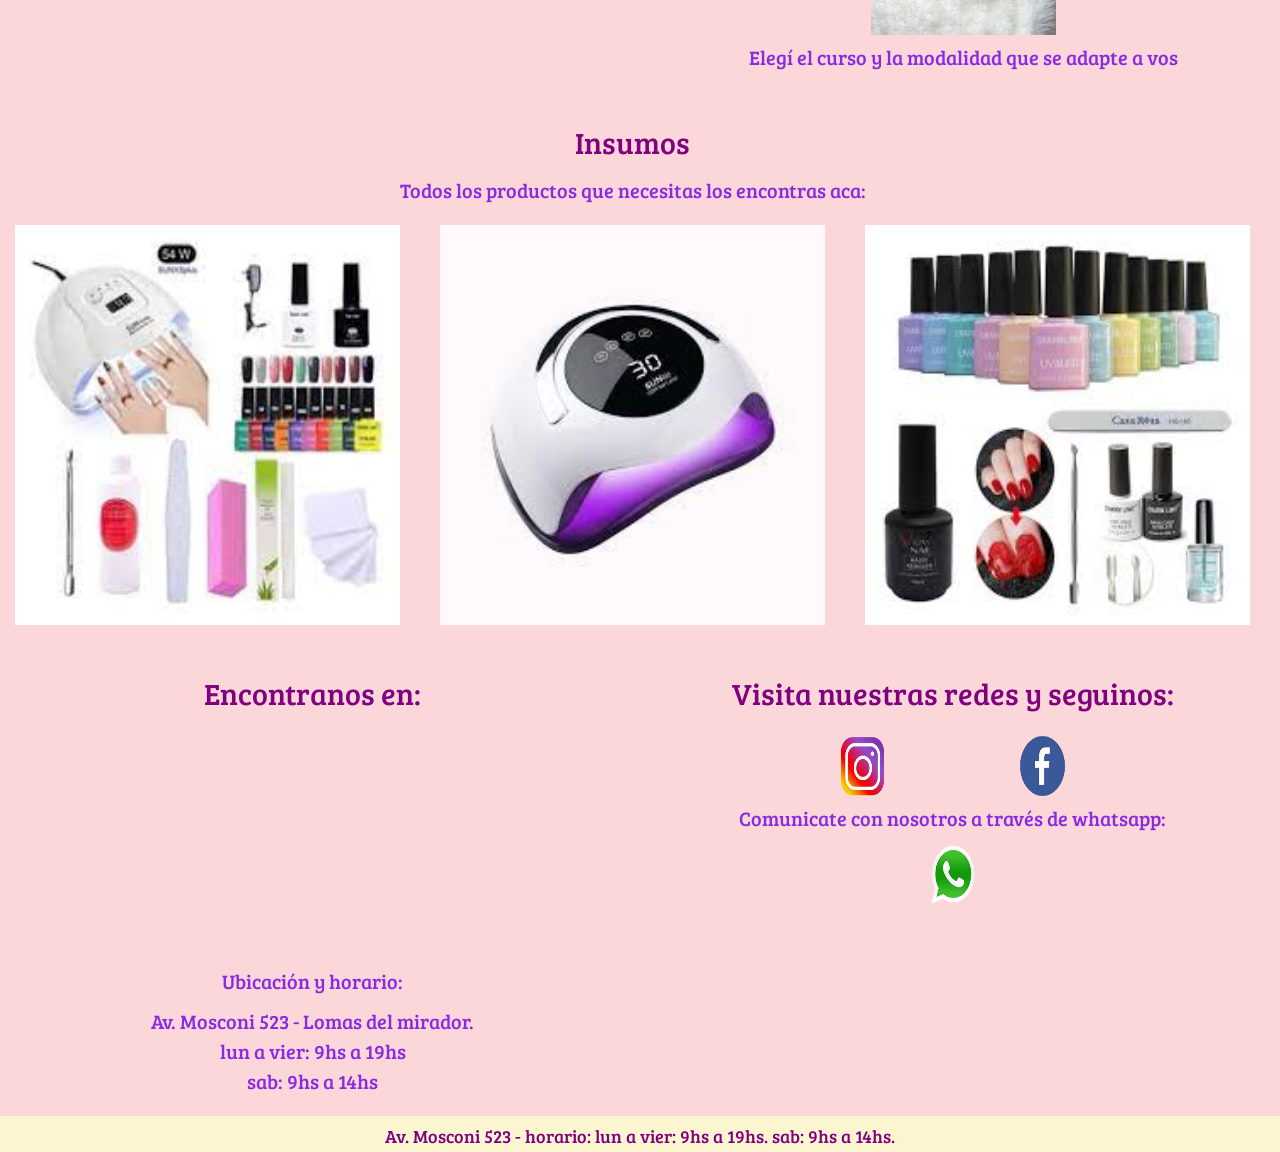
==== commit 31321373: "tercercommit" ====
--- a/index.html
+++ b/index.html
@@ -4,7 +4,7 @@
     <meta charset="UTF-8">
     <meta http-equiv="X-UA-Compatible" content="IE=edge">
     <meta name="viewport" content="width=device-width, initial-scale=1.0">
-    <title>Alunhadas</title>
+    <title>Alunhadas - Academia de uñas</title>
     <link rel="shortcut icon" href="multimedia/logo.png" type="image/x-icon">
     <link rel="stylesheet" href="css/bootstrap.min.css">
     <link rel="stylesheet" href="css/estilos.css">
@@ -16,7 +16,10 @@
     <link rel="preconnect" href="https://fonts.googleapis.com">
     <link rel="preconnect" href="https://fonts.gstatic.com" crossorigin>
     <link href="https://fonts.googleapis.com/css2?family=Dancing+Script:wght@500;700&display=swap" rel="stylesheet">
-    
+    <link rel="stylesheet" href="https://cdnjs.cloudflare.com/ajax/libs/animate.css/4.1.1/animate.min.css"/>
+    <meta name="description" content="Querés empezar en el mundo de las uñas y no sabes por donde comenzar? estas en el lugar correcto, en nuestra academia encontrarás lo necesario para convertirnte en la mejor manicura!">
+    <meta name="keywords" content="uñas, nailart, gel, polygel, acrilico, clases, talleres, manicuría rusa, manicura, academia, insumos, cursos, semipermanente">
+
 </head>
 <body>
     <div class="container-fluid">
@@ -26,7 +29,7 @@
                     <div class="col-md-2 col-sm-12">
                         <img src="multimedia/logo.png" alt="logo" class="logo flex">
                     </div>
-                    <div class="col-md-4 col-sm-12 flex">
+                    <div class="col-md-4 col-sm-12">
                         <h1>Alunhadas</h1>
                     </div>
                     <div class="col-md-6 col-sm-12">
@@ -42,33 +45,33 @@
         </header>
         <main>
             <div class="row">
-                <h6 class="col-lg-12"> "Elige un trabajo que te guste y no tendrás que trabajar ni un día de tu vida."
+                <h6 class="col-lg-12 animate__animated animate__backInDown"> "Elige un trabajo que te guste y no tendrás que trabajar ni un día de tu vida."
                     <div>Confucio.</div> </h6>
             </div> 
             <div class="row">
                 <h2 class="col-12"> 
-                    <a href="paginas/nosotros.html" class="parrafo1">
+                    <a href="paginas/nosotros.html" class="parrafo2">
                         
                         <h2 class="titulo1"> Nosotros </h2>
                             <p class="parrafo1"> 
-                    Hola somos Mariana y Micaela fundadoras de Alunhadas comenzamos con nuestro emprendimiento en 2016 cuando estudiabamos para convertirnos en manicurístas.
-                    A lo largo de los años soñabamos con tener nuestra propia academia para ayudar a otras personas a poder comenzar con su emprendimiento o tener una salida laboral rápida con el arte de las uñas.
-                    En 2018 fundamos Alunhadas, comenzando a dar cursos a pequeños grupos, de no más de cuatro personas, dado que nuestro espacio era muy reducido. 
-                    En 2020 logramos mudarnos y adquirir un espacio más amplio para poder capacitar a más personas. Desde entonces contamos con un amplio staff de profesionales que aman al igual que nosotras este pequeño mundo.
-                    Gracias a ellos/as y a ustedes pudimos lograr este gran sueño.
+                            Hola somos Mariana y Micaela fundadoras de Alunhadas comenzamos con nuestro emprendimiento en 2016 cuando estudiabamos para convertirnos en manicurístas.
+                            A lo largo de los años soñabamos con tener nuestra propia academia para ayudar a otras personas a poder comenzar con su emprendimiento o tener una salida laboral rápida con el arte de las uñas.
+                            En 2018 fundamos Alunhadas, comenzando a dar cursos a pequeños grupos, de no más de cuatro personas, dado que nuestro espacio era muy reducido. 
+                            En 2020 logramos mudarnos y adquirir un espacio más amplio para poder capacitar a más personas. Desde entonces contamos con un amplio staff de profesionales que aman al igual que nosotras este pequeño mundo.
+                            Gracias a ellos/as y a ustedes pudimos lograr este gran sueño.
                             </p>
                     </a>
                 </h2>
             </div>  
             <section>
-                <div class="row">
+                <div class="parrafo2 row">
                     <h2 class="titulo1 col-lg-12">
                         Conoce a nuestro staff de profesionales:
                     </h2>
             </div>
                 <article>
-                    <div class="row">
-                        <img src="multimedia/e11b0e1ca1afa5cf52b076bc6c8285e0.jpg" alt="foto" class="imagenesstaff col-lg-3"> 
+                    <div class="row padreimagenesstaff">
+                        <img src="multimedia/e11b0e1ca1afa5cf52b076bc6c8285e0.jpg" alt="foto" class="imagenesstaff col-lg-3 animate__animated animate__pulse"> 
                         <img src="multimedia/imagen.jpg" alt="foto1" class="imagenesstaff col-lg-3">
                         <img src="multimedia/alumnas8.jpg" alt="foto2" class="imagenesstaff col-lg-3">
                         <img src="multimedia/alumnas 9.jpg" alt="foto3" class="imagenesstaff col-lg-3"> 
@@ -77,7 +80,7 @@
             </div>
         </section>
             <div class="row">
-                <h2 class="col-md-6">
+                <h2 class="col-md-6 parrafo2">
                     <a href="paginas/info.html" class="titulo1">
                         <h2 class="titulo1a ">
                         ¿Querés empezar y todavía no sabes qué curso elegir? 
@@ -90,14 +93,14 @@
                 </h2> 
                 <h2 class="col-md-6">
                     <div class="row">
-                        <a href="paginas/productos.html" class="parrafo1"> 
+                        <a href="paginas/productos.html" class="parrafo2"> 
                             <h2 class="titulo1 col-md-12"> Contamos con cursos presenciales y virtuales
                             </h2>
                     </div>
-                    <div class="row">
-                            <img src="multimedia/curso, tecnico en deco.jpg" alt="curso" class="col-md-4">
-                            <img src="multimedia/tecnico especialista en acrilico.jpg" alt="curso" class="col-md-4">
-                            <img src="multimedia/perfeccionamiento en polygel.jpg" alt="" class="col-md-4">
+                    <div class="row padreimagenescursos">
+                            <img src="multimedia/curso, tecnico en deco.jpg" alt="curso" class="imagenescursos col-md-4">
+                            <img src="multimedia/tecnico especialista en acrilico.jpg" alt="curso" class="imagenescursos col-md-4">
+                            <img src="multimedia/perfeccionamiento en polygel.jpg" alt="" class="imagenescursos col-md-4">
                     </div>
                     <div class="row">
                         <p class="parrafo1 col-md-12">Elegí el curso y la modalidad que se adapte a vos</p>
@@ -106,7 +109,7 @@
                 </h2>
             <div class="row">
                 <section class="col-md-12">
-                    <a href="paginas/productos.html" class="parrafo1"> 
+                    <a href="paginas/productos.html" class="parrafo2"> 
                         <div class="row">
                             <h2 class="titulo1">
                                 Insumos
@@ -114,30 +117,30 @@
                         </div>
                         <div class="row">
                             <p class="parrafo1 col-md-12">
-                                Todos los productos que necesitas los encontras aca
+                                Todos los productos que necesitas los encontras aca:
                             </p>
                         </div>
-                        <div class="row">
-                            <img src="multimedia/insumos1.jpg" alt="imagen" class="col-md-4">
-                            <img src="multimedia/insumos10.jpg" alt="imagen" class="col-md-4">
-                            <img src="multimedia/insumos6.jpg" alt="imagen" class="col-md-4">
+                        <div class="row padreimagenescursos">
+                            <img src="multimedia/insumos1.jpg" alt="imagen" class="col-md-4 imagenesinsumos">
+                            <img src="multimedia/insumos10.jpg" alt="imagen" class="col-md-4 imagenesinsumos">
+                            <img src="multimedia/insumos6.jpg" alt="imagen" class="col-md-4 imagenesinsumos">
                         </div>
                     </a>
                 </section>
             </div>
             <div class="row">
                 <section class="col-md-6">
-                    <a href="paginas/contacto.html" class="titulo1">
+                    <a href="paginas/contacto.html" class="parrafo2">
                         <div class="row">
                             <h2 class="titulo1 col-md-12"> Encontranos en:
                             </h2>
                         </div>
                         <div class="row">
-                            <iframe src="https://www.google.com/maps/embed?pb=!1m18!1m12!1m3!1d3281.786050837472!2d-58.53506949081338!3d-34.66010576036175!2m3!1f0!2f0!3f0!3m2!1i1024!2i768!4f13.1!3m3!1m2!1s0x95bcc86010ee64bb%3A0x86dbdd708cef59b1!2sAv.%20General%20Enrique%20Mosconi%20523%2C%20B1752CXF%20Lomas%20del%20Mirador%2C%20Provincia%20de%20Buenos%20Aires!5e0!3m2!1ses-419!2sar!4v1684209987167!5m2!1ses-419!2sar" width="400" height="200" style="border:0;" allowfullscreen="" loading="lazy" referrerpolicy="no-referrer-when-downgrade" class="col-md-12">
+                            <iframe src="https://www.google.com/maps/embed?pb=!1m18!1m12!1m3!1d3281.786050837472!2d-58.53506949081338!3d-34.66010576036175!2m3!1f0!2f0!3f0!3m2!1i1024!2i768!4f13.1!3m3!1m2!1s0x95bcc86010ee64bb%3A0x86dbdd708cef59b1!2sAv.%20General%20Enrique%20Mosconi%20523%2C%20B1752CXF%20Lomas%20del%20Mirador%2C%20Provincia%20de%20Buenos%20Aires!5e0!3m2!1ses-419!2sar!4v1684209987167!5m2!1ses-419!2sar" width="400" height="200" style="border:0;" allowfullscreen="" loading="lazy" referrerpolicy="no-referrer-when-downgrade" class="col-md-12 mapa">
                             </iframe>
                         </div>
                         <div class="row">
-                            <p class="titulo1">Ubicación y horario:
+                            <p>Ubicación y horario:
                                 <ul class="parrafo1">
                                     <li>Av. Mosconi 523 - Lomas del mirador.</li>
                                     <li>lun a vier: 9hs a 19hs</li>
@@ -148,31 +151,34 @@
                     </a>
                 </section>
                 <section class= "col-md-6">
-                    <a href="paginas/contacto.html" class="titulo1">
+                    <a href="paginas/contacto.html" class="parrafo2">
                         <div class="row">
                             <h2 class="titulo1 col-md-12">Visita nuestras redes y seguinos: 
                             </h2>
-                        <div class="row">
+                        </div>
+                        <div class="row padreredes">
                             <img src="multimedia/logo insta.png" alt="instagram" class="redes col-md-6">
                             <link rel="stylesheet" href="https://www.instagram.com/">
                             <img src="multimedia/logo face.png" alt="facebook" class="redes col-md-6">
                             <link rel="stylesheet" href="https://www.facebook.com/">
+                        
                         </div>
                         <div class="row">
                             <h2 class="col-md-12">Comunicate con nosotros a través de whatsapp:
                             </h2>
                         </div>
-                        <div class="row">
-                            <img src="multimedia/logo wpp.png" alt="whatsapp" class="redes col-md-12">
+                        <div class="row padreredes">
+                            <img src="multimedia/logo wpp.png" alt="whatsapp" class= "redes col-md-12">
                             <link rel="stylesheet" href="https://www.whatsapp.com/dl">
                         </div>
                     </a>
+
                 </section>
             </div>
         </main>  
         <footer> 
             <div class="row">
-                <h3 class="col-md-12">
+                <h3 class="col-md-12 direccion">
                     Av. Mosconi 523 - horario: lun a vier: 9hs a 19hs. sab: 9hs a 14hs.
                 </h3>
             </div>
--- a/css/estilos.css
+++ b/css/estilos.css
@@ -1,109 +1,127 @@
-html {font-size: 62.5%;}
-
-* {margin: 0;
-padding: 0;
-}
-body {
-    font-family: 'Bree Serif', serif;
-    background-color:#fcd7da;
-}
-.logo {
-    max-width: 10rem;
-    height: 10rem;
-    margin: 2rem 4rem ;
-    
-}
-.menu {
-    background-color: #fbf6d0;
-    
-
-}
-h1 {
-    text-align:start;
-    color: blueviolet;
-    font-size: 8rem;
-    font-family:  'Dancing Script', cursive;
-    margin: 4rem 2rem;
-    
+html {
+  font-size: 62.5%;
 }
 
-.menu2 {
-    display: flex;
-    flex-direction: row;
-    justify-content: space-evenly;
-    margin: 1rem;
-    font-size: 2rem;
-    list-style: none;
-    text-decoration: none;
-    color: blueviolet;
-    align-items: center;
+* {
+  margin: 0;
+  padding: 0;
+}
+
+body {
+  font-family: "Bree Serif", serif;
+  background-color: #fcd7da;
+  overflow-x: hidden;
+}
+
+.menu {
+  background-color: #fbf6d0;
+}
+.menu .logo {
+  width: 10rem;
+  height: 10rem;
+  margin: 2rem 4rem;
+  max-width: 10rem;
+}
+.menu h1 {
+  text-align: start;
+  color: blueviolet;
+  font-size: 8rem;
+  font-family: "Dancing Script", cursive;
+  margin: 4rem 2rem;
+}
+.menu .menu2 {
+  display: flex;
+  flex-flow: row wrap;
+  justify-content: space-evenly;
+  align-items: center;
+  margin: 1rem;
+  list-style: none;
 }
 
 h6 {
-    font-family: 'Dancing Script', cursive;
-    color:blueviolet;
-    text-align: center;
-    font-size: 4rem;
-    font-weight: 700;
-    padding: 2rem 1rem;
-}
-.titulo1 {
-    color: purple;
-    font-size: 3rem;
-    text-align: center;
-    text-decoration: none;
-    padding: 4rem 1rem 1rem 1rem;
+  font-family: "Dancing Script", cursive;
+  color: blueviolet;
+  text-align: center;
+  text-decoration: none;
+  font-size: 4rem;
+  font-weight: 700;
+  padding: 2rem 1rem;
 }
 
-.parrafo1 {
-    color:blueviolet;
-font-size: 2rem;
-text-align: center;
-text-decoration: none;
-margin: 1rem 2rem;
+.parrafo2, .parrafo2 .titulo1 .titulo1a, .menu .menu2 .titulo1 .titulo1a, .parrafo2 .titulo1 .titulo1a .titulo1, .parrafo2 .titulo1 .parrafo1, .menu .menu2 .titulo1 .parrafo1, .parrafo2 .titulo1 .parrafo1 .titulo1, .parrafo2 .titulo1, .menu .menu2 .titulo1, .menu .menu2 {
+  color: blueviolet;
+  font-size: 2rem;
+  text-align: center;
+  text-decoration: none;
+}
+.parrafo2 .titulo1, .parrafo2 .titulo1 .titulo1a .titulo1, .parrafo2 .titulo1 .parrafo1 .titulo1, .menu .menu2 .titulo1 {
+  color: purple;
+  font-size: 3rem;
+  padding: 4rem 1rem 1rem 1rem;
+}
+.parrafo2 .titulo1 .parrafo1, .menu .menu2 .titulo1 .parrafo1 {
+  margin: 1rem 2rem;
+  list-style: none;
+}
+.parrafo2 .titulo1 .titulo1a, .menu .menu2 .titulo1 .titulo1a {
+  color: purple;
+  font-size: 3rem;
+  margin: 13rem 4rem 1rem 4rem;
+}
+.parrafo2 .padreimagenescursos, .menu .menu2 .padreimagenescursos {
+  display: flex;
+  flex-flow: row wrap;
+  justify-content: space-evenly;
+}
+.parrafo2 .padreimagenescursos .imagenescursos, .menu .menu2 .padreimagenescursos .imagenescursos {
+  width: 20rem;
+  height: 20rem;
+  margin: 1rem;
+}
+.parrafo2 .padreimagenescursos .imagenesinsumos, .menu .menu2 .padreimagenescursos .imagenesinsumos {
+  width: 40rem;
+  height: 40rem;
+  margin: 1rem;
+}
+.parrafo2 .padreredes, .menu .menu2 .padreredes {
+  display: flex;
+  flex-flow: row wrap;
+  justify-content: center;
+}
+.parrafo2 .padreredes .redes, .menu .menu2 .padreredes .redes {
+  width: 6rem;
+  height: 6rem;
+  margin: 1rem 6rem;
+}
+.parrafo2 .mapa, .menu .menu2 .mapa {
+  margin: 2rem 4rem;
+}
+.parrafo2 .mapa2, .menu .menu2 .mapa2 {
+  width: 100rem;
+  height: 50rem;
+  margin: 0rem 4rem;
 }
 
-.imagenesstaff {
-    width: 31rem;
-    height: 31em;
-    padding: 1rem ;
+.padreimagenesstaff {
+  display: flex;
+  flex-flow: row wrap;
+  justify-content: space-evenly;
+}
+.padreimagenesstaff .imagenesstaff {
+  width: 30rem;
+  height: 40rem;
+  margin: 1rem;
 }
 
-.titulo1a {
-        
-        color: purple;
-        font-size: 3rem;
-        text-align: center;
-        text-decoration: none;
-        margin: 13rem 4rem 1rem 4rem;
-            }
-    
-.redes {
-    width: 6rem;
-    height: 6rem;
-    margin: 1rem 6rem;
+footer {
+  display: flex;
+  flex-flow: row wrap;
+  justify-content: center;
+  background-color: #fbf6d0;
+}
+footer .direccion {
+  color: purple;
+  padding-top: 1rem;
 }
 
-
-.ubicacion {
-    list-style: none;
-}
-
-.redescontacto {
-    width: 6rem;
-    height: 6rem;
-    margin: 0rem 0rem 0rem 40rem;
-}
-
-.flex-container {
-    display: flex;
-    flex-direction: row;
-    flex-wrap: wrap;
-    justify-content: center;
-    }
-
-.caja { 
-width: 31rem;
-height: 31rem;
-}
-
+/*# sourceMappingURL=estilos.css.map */
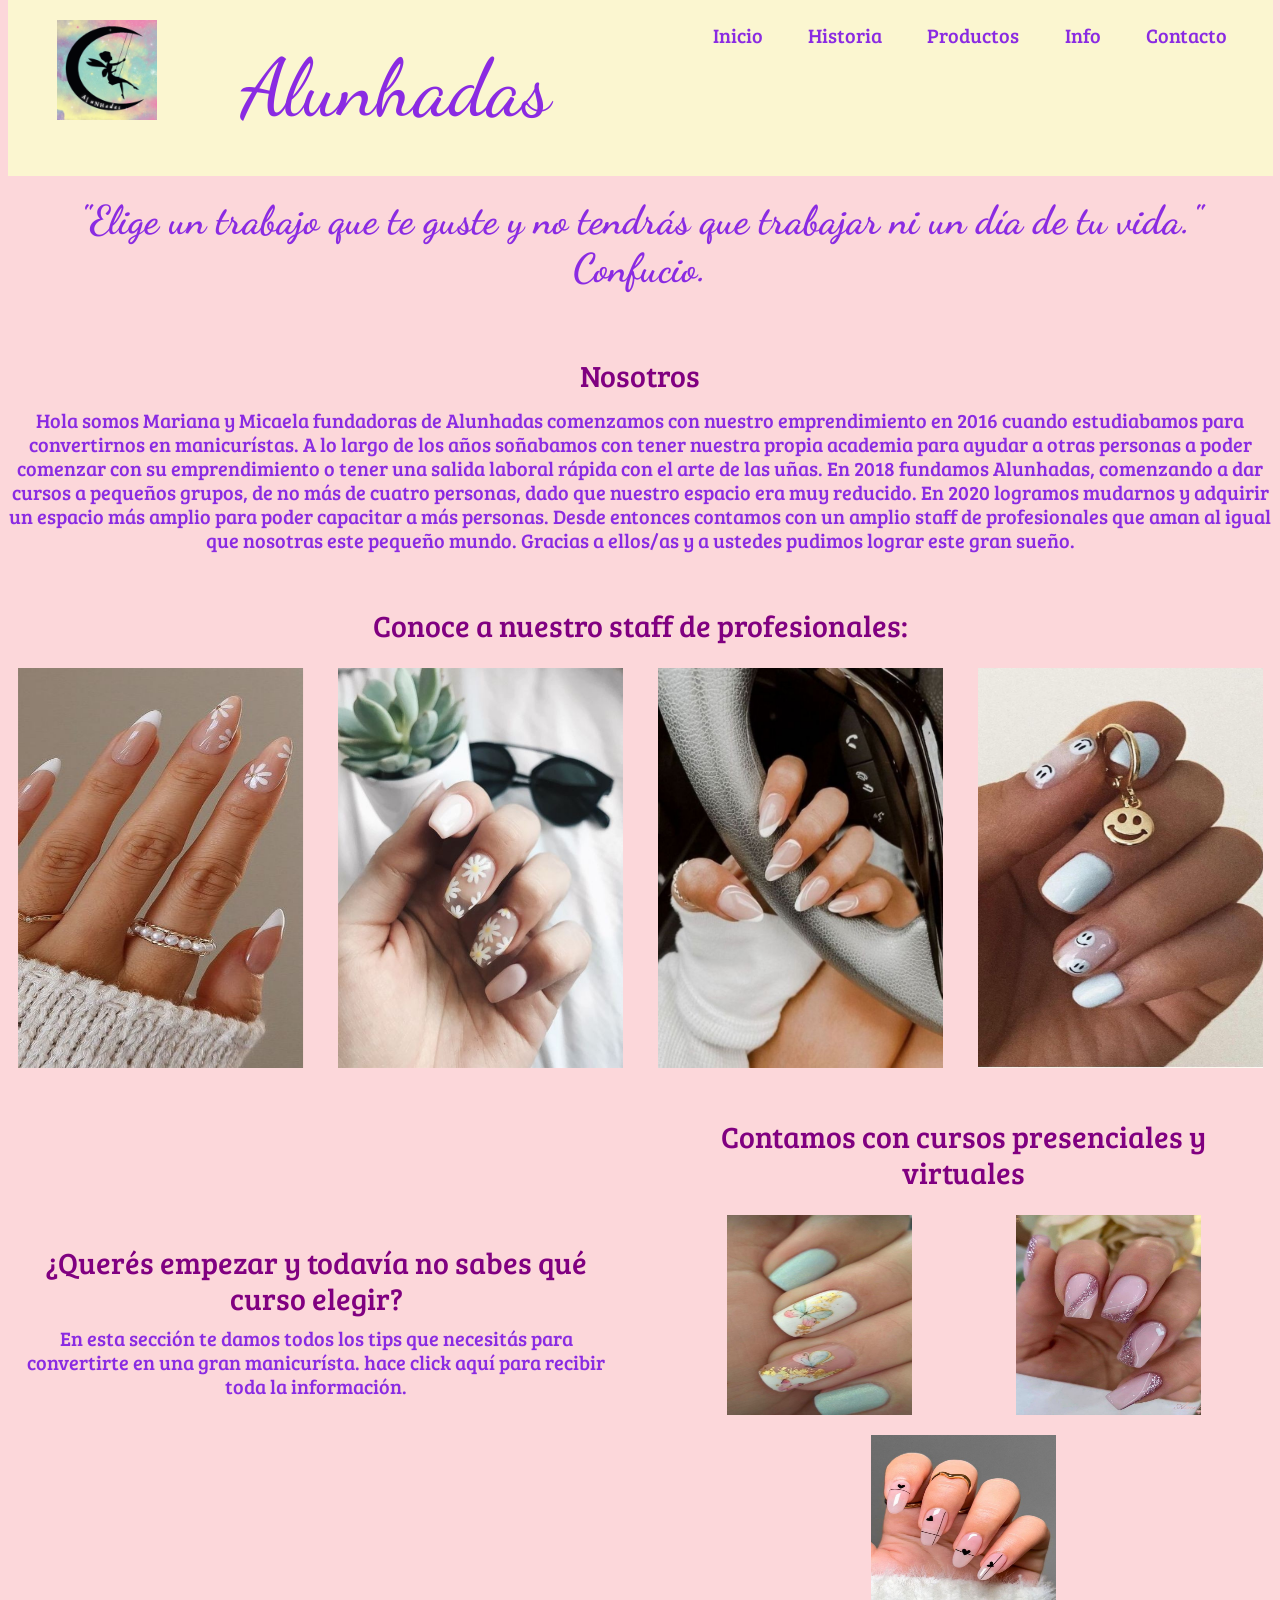
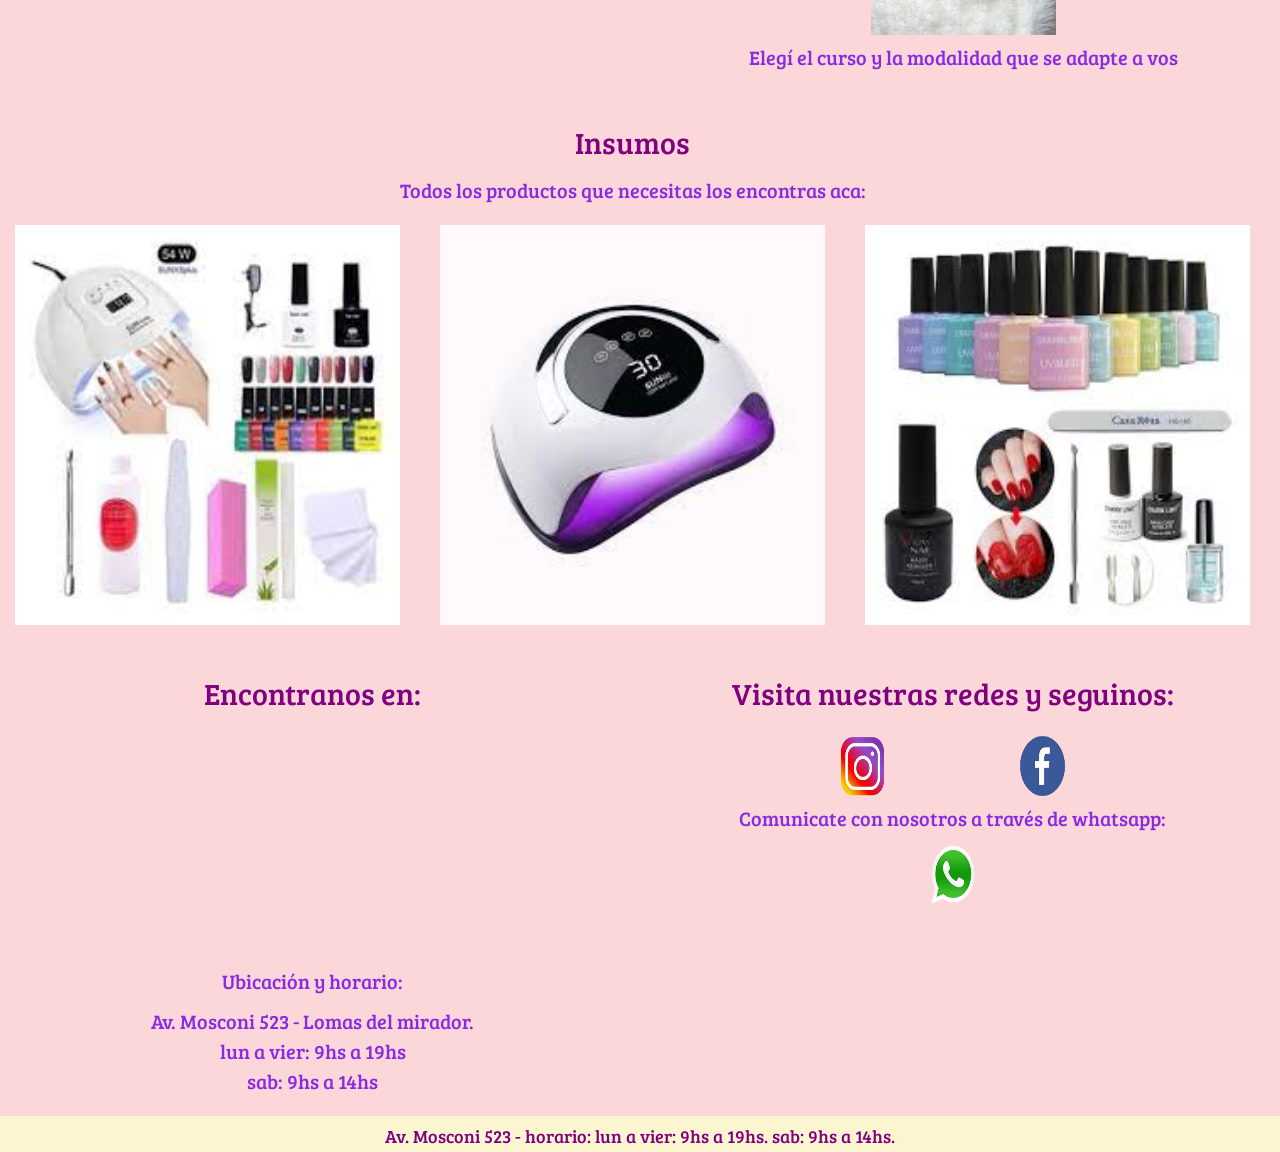
==== commit 938b184f: "septimocommit" ====
--- a/index.html
+++ b/index.html
@@ -26,8 +26,8 @@
         <header>
             <nav class="menu">
                 <div class="row">
-                    <div class="col-md-2 col-sm-12">
-                        <img src="multimedia/logo.png" alt="logo" class="logo flex">
+                    <div class="col-md-2 col-sm-12 padrelogo">
+                        <img src="multimedia/logo.png" alt="logo" class="logo">
                     </div>
                     <div class="col-md-4 col-sm-12">
                         <h1>Alunhadas</h1>
@@ -51,7 +51,6 @@
             <div class="row">
                 <h2 class="col-12"> 
                     <a href="paginas/nosotros.html" class="parrafo2">
-                        
                         <h2 class="titulo1"> Nosotros </h2>
                             <p class="parrafo1"> 
                             Hola somos Mariana y Micaela fundadoras de Alunhadas comenzamos con nuestro emprendimiento en 2016 cuando estudiabamos para convertirnos en manicurístas.
--- a/css/estilos.css
+++ b/css/estilos.css
@@ -16,7 +16,12 @@
 .menu {
   background-color: #fbf6d0;
 }
-.menu .logo {
+.menu .padrelogo {
+  display: flex;
+  flex-flow: row wrap;
+  justify-content: center;
+}
+.menu .padrelogo .logo {
   width: 10rem;
   height: 10rem;
   margin: 2rem 4rem;
@@ -97,9 +102,8 @@
   margin: 2rem 4rem;
 }
 .parrafo2 .mapa2, .menu .menu2 .mapa2 {
-  width: 100rem;
-  height: 50rem;
-  margin: 0rem 4rem;
+  width: 30rem;
+  height: 30rem;
 }
 
 .padreimagenesstaff {
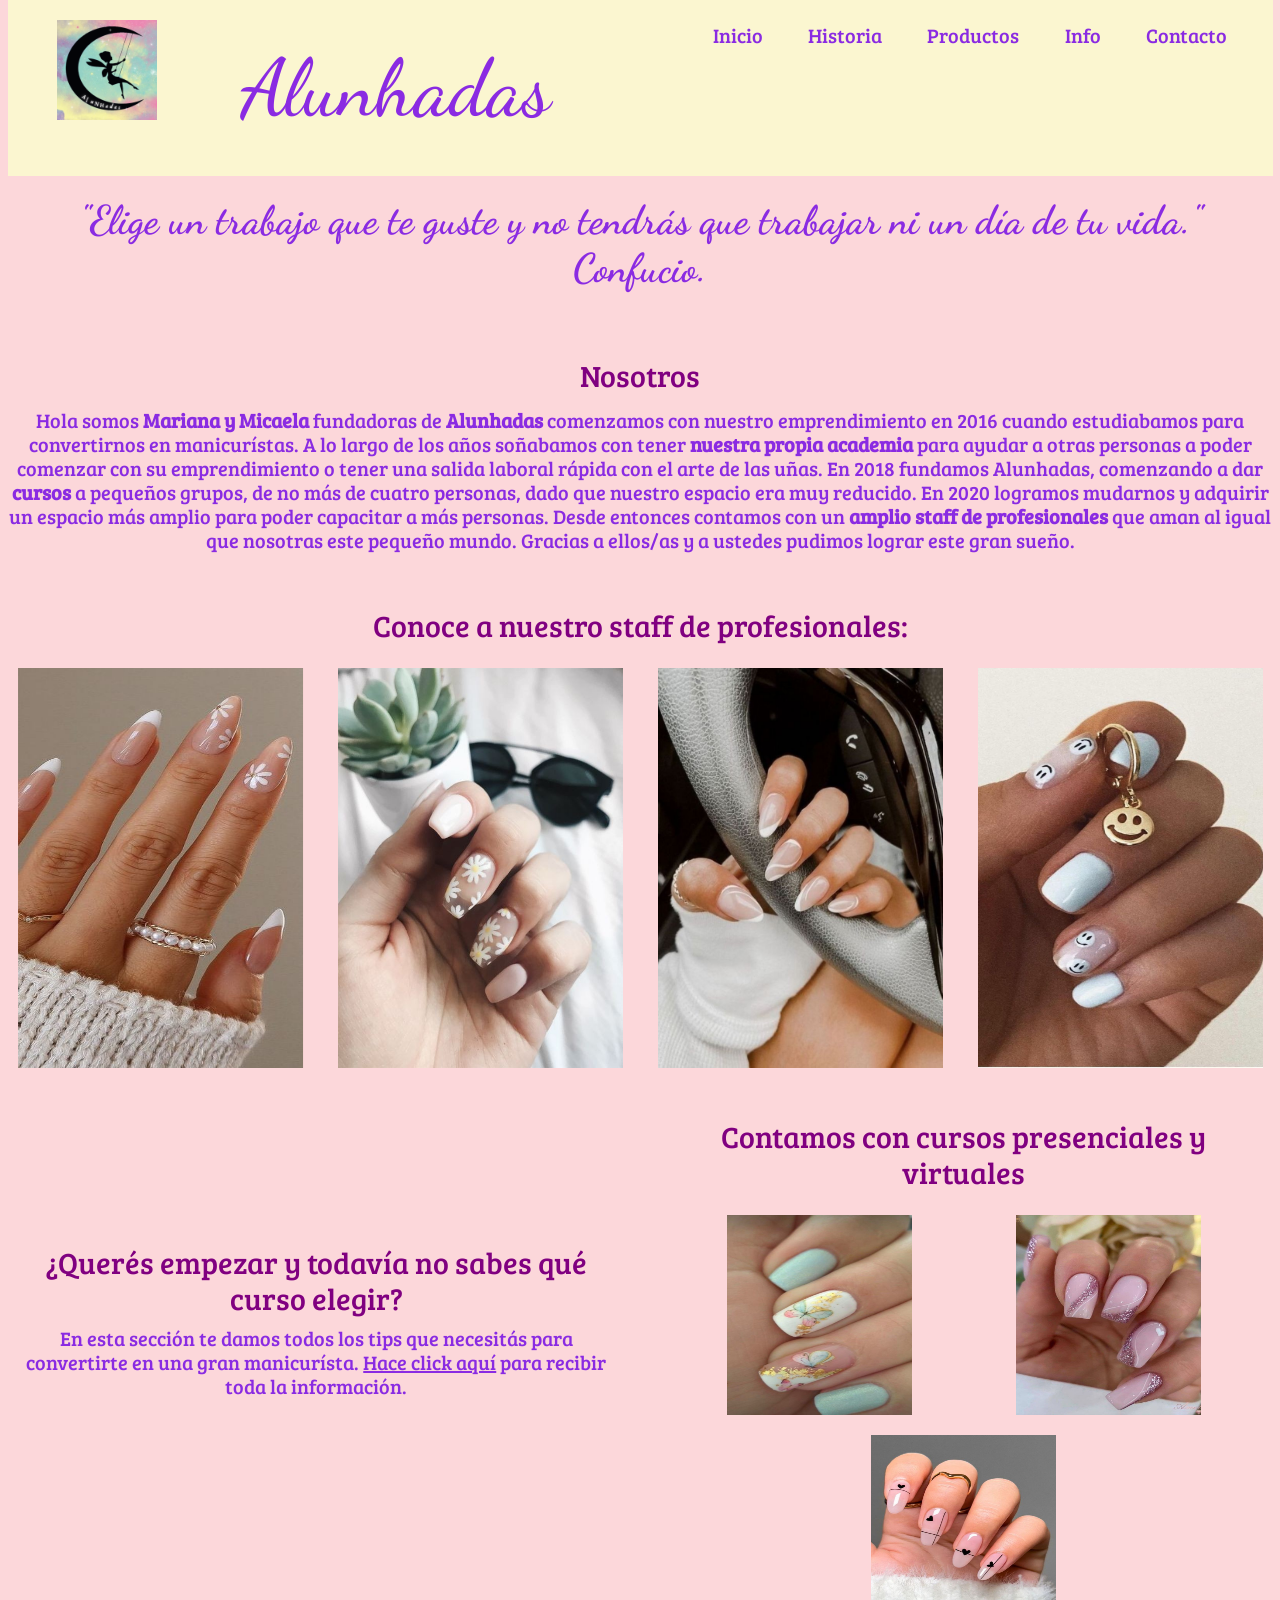
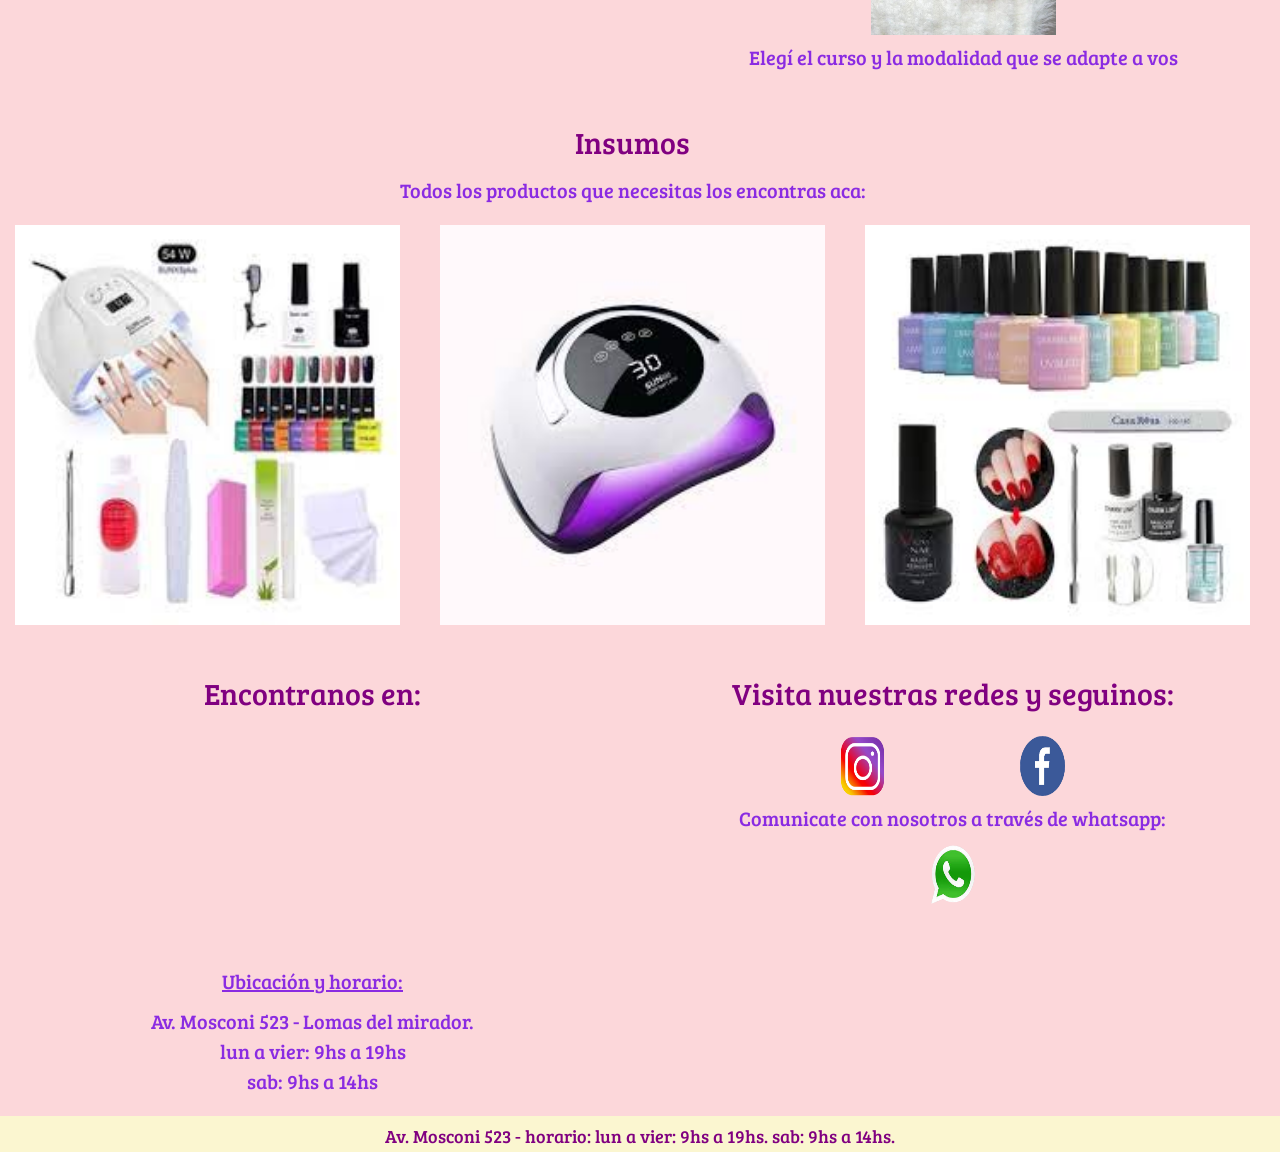
==== commit bef26f1d: "octavocommit" ====
--- a/index.html
+++ b/index.html
@@ -53,11 +53,11 @@
                     <a href="paginas/nosotros.html" class="parrafo2">
                         <h2 class="titulo1"> Nosotros </h2>
                             <p class="parrafo1"> 
-                            Hola somos Mariana y Micaela fundadoras de Alunhadas comenzamos con nuestro emprendimiento en 2016 cuando estudiabamos para convertirnos en manicurístas.
-                            A lo largo de los años soñabamos con tener nuestra propia academia para ayudar a otras personas a poder comenzar con su emprendimiento o tener una salida laboral rápida con el arte de las uñas.
-                            En 2018 fundamos Alunhadas, comenzando a dar cursos a pequeños grupos, de no más de cuatro personas, dado que nuestro espacio era muy reducido. 
-                            En 2020 logramos mudarnos y adquirir un espacio más amplio para poder capacitar a más personas. Desde entonces contamos con un amplio staff de profesionales que aman al igual que nosotras este pequeño mundo.
-                            Gracias a ellos/as y a ustedes pudimos lograr este gran sueño.
+                                Hola somos <b>Mariana y Micaela</b> fundadoras de <b> Alunhadas </b> comenzamos con nuestro emprendimiento en 2016 cuando estudiabamos para convertirnos en manicurístas.
+                                A lo largo de los años soñabamos con tener <b>nuestra propia academia</b> para ayudar a otras personas a poder comenzar con su emprendimiento o tener una salida laboral rápida con el arte de las uñas.
+                                En 2018 fundamos Alunhadas, comenzando a dar <b>cursos</b> a pequeños grupos, de no más de cuatro personas, dado que nuestro espacio era muy reducido. 
+                                En 2020 logramos mudarnos y adquirir un espacio más amplio para poder capacitar a más personas. Desde entonces contamos con un <b>amplio staff de profesionales</b> que aman al igual que nosotras este pequeño mundo.
+                                Gracias a ellos/as y a ustedes pudimos lograr este gran sueño.
                             </p>
                     </a>
                 </h2>
@@ -86,7 +86,7 @@
                         </h2>
                             <p class="parrafo1"> 
                                 En esta sección te damos todos los tips que necesitás para convertirte en una gran manicurísta.
-                                hace click aquí para recibir toda la información.
+                                <u>Hace click aquí</u> para recibir toda la información.
                             </p>
                     </a>
                 </h2> 
@@ -139,7 +139,7 @@
                             </iframe>
                         </div>
                         <div class="row">
-                            <p>Ubicación y horario:
+                            <p> <u>Ubicación y horario:</u>
                                 <ul class="parrafo1">
                                     <li>Av. Mosconi 523 - Lomas del mirador.</li>
                                     <li>lun a vier: 9hs a 19hs</li>
